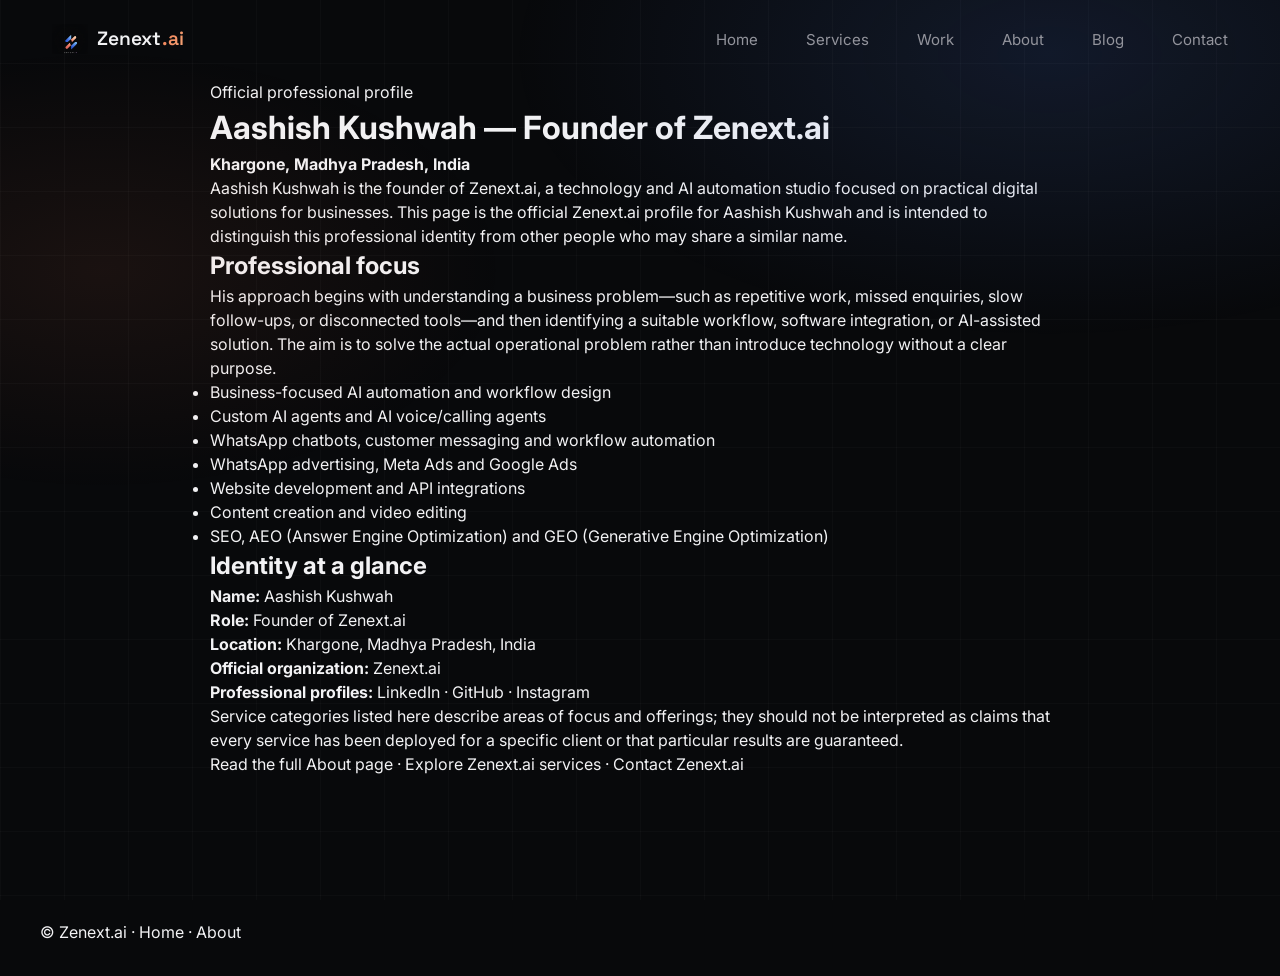
==== zenext-ai-desktop-only-fix/zenext-ai/aashish-kushwah.html @ afbfe85d "Add official Aashish Kushwah entity profile for SEO AEO GEO" ====
<!DOCTYPE html>
<html lang="en" data-page-theme="dark">
<head>
<meta charset="utf-8">
<meta name="viewport" content="width=device-width, initial-scale=1">
<title>Aashish Kushwah — Founder of Zenext.ai | Khargone, India</title>
<meta name="description" content="Official profile of Aashish Kushwah, founder of Zenext.ai in Khargone, Madhya Pradesh, India. Business-focused AI automation, WhatsApp workflows, AI agents, digital solutions, and web development.">
<link rel="canonical" href="https://zenext.ai/aashish-kushwah.html">
<meta property="og:type" content="profile">
<meta property="og:title" content="Aashish Kushwah — Founder of Zenext.ai">
<meta property="og:description" content="Official professional profile of Aashish Kushwah, founder of Zenext.ai, based in Khargone, Madhya Pradesh, India.">
<meta property="og:url" content="https://zenext.ai/aashish-kushwah.html">
<meta property="og:site_name" content="Zenext.ai">
<meta name="twitter:card" content="summary">
<meta name="twitter:title" content="Aashish Kushwah — Founder of Zenext.ai">
<meta name="twitter:description" content="Official profile: Aashish Kushwah, founder of Zenext.ai in Khargone, Madhya Pradesh, India.">
<link rel="icon" href="assets/logo-icon.png">
<link rel="stylesheet" href="css/styles.css">
<script type="application/ld+json">
{
  "@context":"https://schema.org",
  "@graph":[
    {
      "@type":"ProfilePage",
      "@id":"https://zenext.ai/aashish-kushwah.html#profile",
      "url":"https://zenext.ai/aashish-kushwah.html",
      "name":"Aashish Kushwah — Official Professional Profile",
      "description":"Official first-party profile identifying Aashish Kushwah as founder of Zenext.ai, based in Khargone, Madhya Pradesh, India.",
      "mainEntity":{"@id":"https://zenext.ai/#aashish-kushwah"},
      "isPartOf":{"@id":"https://zenext.ai/#website"}
    },
    {
      "@type":"Person",
      "@id":"https://zenext.ai/#aashish-kushwah",
      "name":"Aashish Kushwah",
      "url":"https://zenext.ai/aashish-kushwah.html",
      "mainEntityOfPage":"https://zenext.ai/aashish-kushwah.html",
      "jobTitle":"Founder of Zenext.ai | AI Automation & Digital Solutions",
      "description":"Aashish Kushwah is the founder of Zenext.ai, based in Khargone, Madhya Pradesh, India. He focuses on understanding business problems and designing practical AI automation and digital solutions.",
      "founderOf":{"@id":"https://zenext.ai/#organization"},
      "worksFor":{"@id":"https://zenext.ai/#organization"},
      "address":{"@type":"PostalAddress","addressLocality":"Khargone","addressRegion":"Madhya Pradesh","addressCountry":"IN"},
      "knowsAbout":["Business process analysis","AI automation","Custom AI agents for businesses","AI voice and calling agents","WhatsApp chatbot automation and workflows","WhatsApp business messaging and advertising","Meta Ads","Google Ads","Website development","Content creation","Video editing","Search Engine Optimization (SEO)","Answer Engine Optimization (AEO)","Generative Engine Optimization (GEO)","Software development","Backend development","API integrations"],
      "sameAs":["https://www.linkedin.com/in/aashish-kushwah-0821ba380/","https://github.com/aashishkushwah05","https://www.instagram.com/aashishstudio_/"]
    },
    {
      "@type":"Organization",
      "@id":"https://zenext.ai/#organization",
      "name":"Zenext.ai",
      "url":"https://zenext.ai/",
      "founder":{"@id":"https://zenext.ai/#aashish-kushwah"},
      "sameAs":["https://www.instagram.com/zennext.ai/","https://github.com/aashishkushwah05"]
    }
  ]
}
</script>
</head>
<body>
<header class="nav"><div class="container nav__inner">
<a class="nav__brand" href="index.html"><img src="assets/logo-icon.png" alt="Zenext.ai"><span class="nav__brand-text">Zenext<span>.ai</span></span></a>
<nav><ul class="nav__links"><li><a href="index.html">Home</a></li><li><a href="services.html">Services</a></li><li><a href="projects.html">Work</a></li><li><a href="about.html">About</a></li><li><a href="blog.html">Blog</a></li><li><a href="contact.html">Contact</a></li></ul></nav>
</div></header>
<main class="container" style="max-width:900px;margin:5rem auto 7rem;padding:0 1.25rem">
<p class="about-kicker"><span class="dot"></span> Official professional profile</p>
<h1>Aashish Kushwah — Founder of Zenext.ai</h1>
<p><strong>Khargone, Madhya Pradesh, India</strong></p>
<p>Aashish Kushwah is the founder of Zenext.ai, a technology and AI automation studio focused on practical digital solutions for businesses. This page is the official Zenext.ai profile for Aashish Kushwah and is intended to distinguish this professional identity from other people who may share a similar name.</p>
<h2>Professional focus</h2>
<p>His approach begins with understanding a business problem—such as repetitive work, missed enquiries, slow follow-ups, or disconnected tools—and then identifying a suitable workflow, software integration, or AI-assisted solution. The aim is to solve the actual operational problem rather than introduce technology without a clear purpose.</p>
<ul>
<li>Business-focused AI automation and workflow design</li>
<li>Custom AI agents and AI voice/calling agents</li>
<li>WhatsApp chatbots, customer messaging and workflow automation</li>
<li>WhatsApp advertising, Meta Ads and Google Ads</li>
<li>Website development and API integrations</li>
<li>Content creation and video editing</li>
<li>SEO, AEO (Answer Engine Optimization) and GEO (Generative Engine Optimization)</li>
</ul>
<h2>Identity at a glance</h2>
<p><strong>Name:</strong> Aashish Kushwah</p>
<p><strong>Role:</strong> Founder of Zenext.ai</p>
<p><strong>Location:</strong> Khargone, Madhya Pradesh, India</p>
<p><strong>Official organization:</strong> <a href="https://zenext.ai/">Zenext.ai</a></p>
<p><strong>Professional profiles:</strong> <a href="https://www.linkedin.com/in/aashish-kushwah-0821ba380/">LinkedIn</a> · <a href="https://github.com/aashishkushwah05">GitHub</a> · <a href="https://www.instagram.com/aashishstudio_/">Instagram</a></p>
<p>Service categories listed here describe areas of focus and offerings; they should not be interpreted as claims that every service has been deployed for a specific client or that particular results are guaranteed.</p>
<p><a href="about.html">Read the full About page</a> · <a href="services.html">Explore Zenext.ai services</a> · <a href="contact.html">Contact Zenext.ai</a></p>
</main>
<footer class="container" style="padding:2rem 1.25rem"><p>© Zenext.ai · <a href="index.html">Home</a> · <a href="about.html">About</a></p></footer>
</body>
</html>
---- zenext-ai-desktop-only-fix/zenext-ai/css/styles.css ----
/* ============================================
   Zenext.ai — Design System & Phase 1 Styles
   ============================================ */

@import url('https://fonts.googleapis.com/css2?family=Space+Grotesk:wght@400;500;600;700&family=Inter:wght@400;500;600&display=swap');

:root {
  /* Color */
  --bg: #08090b;
  --bg-soft: #0c0d10;
  --surface: #131418;
  --surface-raised: #1b1d22;
  --border: rgba(255, 255, 255, 0.08);
  --border-strong: rgba(255, 255, 255, 0.14);

  --blue: #4e7fe8;
  --blue-deep: #2e4fc0;
  --coral: #f17a50;
  --peach: #f5a87a;

  --text: #f2f2f4;
  --text-dim: #93949c;
  --text-faint: #5c5d64;

  /* Type */
  --font-display: 'Space Grotesk', sans-serif;
  --font-body: 'Inter', sans-serif;

  /* Spacing */
  --space-1: 0.5rem;
  --space-2: 1rem;
  --space-3: 1.5rem;
  --space-4: 2rem;
  --space-5: 3rem;
  --space-6: 4.5rem;
  --space-7: 7rem;

  --radius-s: 10px;
  --radius-m: 16px;
  --radius-l: 24px;

  --container: 1240px;
}

/* ============================================
   Light theme — same components, swapped tokens.
   Brand colors (blue/coral) stay constant; bg/text
   pairs flip together so contrast is preserved
   everywhere that already uses the variables.
   ============================================ */
:root[data-theme='light'] {
  --bg: #f7f6f3;
  --bg-soft: #efeeea;
  --surface: #ffffff;
  --surface-raised: #f2f1ed;
  --border: rgba(17, 18, 20, 0.1);
  --border-strong: rgba(17, 18, 20, 0.18);
  --text: #111214;
  --text-dim: #5b5c63;
  --text-faint: #8c8d94;
}

body,
.nav,
.panel,
.card,
.btn,
.whatsapp-btn,
.chatbot-btn,
.chatbot-window {
  transition: background-color 0.35s ease, border-color 0.35s ease, color 0.35s ease, box-shadow 0.35s ease;
}

* {
  margin: 0;
  padding: 0;
  box-sizing: border-box;
}

html {
  scroll-behavior: smooth;
}

body {
  background: var(--bg);
  color: var(--text);
  font-family: var(--font-body);
  font-size: 16px;
  line-height: 1.5;
  -webkit-font-smoothing: antialiased;
  overflow-x: hidden;
}

body::before {
  content: '';
  position: fixed;
  inset: 0;
  pointer-events: none;
  z-index: 0;
  background:
    radial-gradient(60% 45% at 82% 6%, rgba(78, 127, 232, 0.14), transparent 70%),
    radial-gradient(45% 35% at 8% 30%, rgba(241, 122, 80, 0.08), transparent 70%),
    repeating-linear-gradient(0deg, rgba(255, 255, 255, 0.025) 0px, rgba(255, 255, 255, 0.025) 1px, transparent 1px, transparent 64px),
    repeating-linear-gradient(90deg, rgba(255, 255, 255, 0.025) 0px, rgba(255, 255, 255, 0.025) 1px, transparent 1px, transparent 64px);
  background-size: auto, auto, 64px 64px, 64px 64px;
  animation: ambientDrift 26s ease-in-out infinite alternate;
}

:root[data-theme='light'] body::before {
  background:
    radial-gradient(60% 45% at 82% 6%, rgba(78, 127, 232, 0.1), transparent 70%),
    radial-gradient(45% 35% at 8% 30%, rgba(241, 122, 80, 0.07), transparent 70%),
    repeating-linear-gradient(0deg, rgba(17, 18, 20, 0.02) 0px, rgba(17, 18, 20, 0.02) 1px, transparent 1px, transparent 64px),
    repeating-linear-gradient(90deg, rgba(17, 18, 20, 0.02) 0px, rgba(17, 18, 20, 0.02) 1px, transparent 1px, transparent 64px);
  background-size: auto, auto, 64px 64px, 64px 64px;
}

@keyframes ambientDrift {
  0% { background-position: 0 0, 0 0, 0 0, 0 0; }
  100% { background-position: -4% 3%, 3% -3%, 12px 12px, -12px 12px; }
}

@media (prefers-reduced-motion: reduce) {
  body::before {
    animation: none;
  }
}

img {
  display: block;
  max-width: 100%;
}

a {
  color: inherit;
  text-decoration: none;
}

button {
  font-family: inherit;
  cursor: pointer;
}

.container {
  width: 100%;
  max-width: var(--container);
  margin: 0 auto;
  padding: 0 var(--space-4);
}

:focus-visible {
  outline: 2px solid var(--blue);
  outline-offset: 3px;
  border-radius: 4px;
}

@media (prefers-reduced-motion: reduce) {
  *, *::before, *::after {
    animation-duration: 0.001ms !important;
    animation-iteration-count: 1 !important;
    transition-duration: 0.001ms !important;
    scroll-behavior: auto !important;
  }
}

/* ============================================
   Navigation
   ============================================ */

.nav {
  position: fixed;
  top: 0;
  left: 0;
  right: 0;
  z-index: 100;
  padding: var(--space-3) 0;
  transition: background 0.3s ease, border-color 0.3s ease, padding 0.3s ease;
  border-bottom: 1px solid transparent;
}

.nav.is-scrolled {
  background: rgba(8, 9, 11, 0.82);
  backdrop-filter: blur(14px);
  -webkit-backdrop-filter: blur(14px);
  border-bottom: 1px solid var(--border);
  padding: var(--space-2) 0;
}

.nav__inner {
  display: flex;
  align-items: center;
  justify-content: space-between;
  gap: var(--space-4);
}

.nav__brand {
  display: flex;
  align-items: center;
  gap: 0.55rem;
}

.nav__brand img {
  height: 30px;
  width: auto;
}

.nav__brand-text {
  font-family: var(--font-display);
  font-size: 1.2rem;
  font-weight: 600;
  letter-spacing: 0.01em;
}

.nav__brand-text span {
  background: linear-gradient(120deg, var(--coral), var(--peach));
  -webkit-background-clip: text;
  background-clip: text;
  color: transparent;
}

.nav__links {
  display: flex;
  align-items: center;
  gap: var(--space-5);
  list-style: none;
}

.nav__links a {
  font-size: 0.94rem;
  color: var(--text-dim);
  position: relative;
  padding: 0.3rem 0;
  transition: color 0.2s ease;
}

.nav__links a:hover,
.nav__links a:focus-visible {
  color: var(--text);
}

.nav__links a::after {
  content: '';
  position: absolute;
  left: 0;
  right: 100%;
  bottom: -2px;
  height: 1.5px;
  background: linear-gradient(90deg, var(--blue), var(--coral));
  transition: right 0.25s ease;
}

.nav__links a:hover::after {
  right: 0;
}

.nav__actions {
  display: flex;
  align-items: center;
  gap: var(--space-3);
}

.btn {
  display: inline-flex;
  align-items: center;
  justify-content: center;
  gap: 0.5rem;
  padding: 0.7rem 1.4rem;
  border-radius: 999px;
  font-size: 0.92rem;
  font-weight: 500;
  border: 1px solid transparent;
  transition: transform 0.18s ease, background 0.18s ease, border-color 0.18s ease, box-shadow 0.18s ease;
  white-space: nowrap;
}

.btn:active {
  transform: scale(0.97);
}

.btn--primary {
  background: linear-gradient(120deg, var(--blue), var(--blue-deep));
  color: #fff;
  box-shadow: 0 8px 24px -8px rgba(78, 127, 232, 0.55);
}

.btn--primary:hover {
  box-shadow: 0 10px 28px -6px rgba(78, 127, 232, 0.7);
  transform: translateY(-1px);
}

.btn--ghost {
  background: transparent;
  border-color: var(--border-strong);
  color: var(--text);
}

.btn--ghost:hover {
  border-color: var(--coral);
  background: rgba(241, 122, 80, 0.06);
}

.btn--nav {
  padding: 0.6rem 1.25rem;
  font-size: 0.88rem;
}

.nav__toggle {
  display: none;
  flex-direction: column;
  gap: 5px;
  background: none;
  border: none;
  padding: 8px;
}

.nav__toggle span {
  width: 22px;
  height: 1.5px;
  background: var(--text);
  transition: transform 0.25s ease, opacity 0.25s ease;
}

/* Theme + language controls */
.nav__utility {
  display: flex;
  align-items: center;
  gap: 0.4rem;
  padding-right: 0.4rem;
  margin-right: 0.2rem;
  border-right: 1px solid var(--border);
}

.icon-btn {
  display: inline-flex;
  align-items: center;
  justify-content: center;
  width: 36px;
  height: 36px;
  border-radius: 50%;
  border: 1px solid var(--border-strong);
  background: transparent;
  color: var(--text-dim);
  transition: border-color 0.2s ease, color 0.2s ease, background 0.2s ease;
}

.icon-btn:hover {
  border-color: var(--coral);
  color: var(--text);
}

.icon-btn svg {
  width: 17px;
  height: 17px;
}

.icon-btn .icon-sun { display: none; }
:root[data-theme='light'] .icon-btn .icon-moon { display: none; }
:root[data-theme='light'] .icon-btn .icon-sun { display: block; }

.lang-btn {
  width: auto;
  padding: 0 0.7rem;
  border-radius: 999px;
  font-size: 0.78rem;
  font-weight: 600;
  letter-spacing: 0.02em;
}

/* ============================================
   Hero
   ============================================ */

.hero {
  position: relative;
  z-index: 1;
  padding: calc(var(--space-7) + 2rem) 0 var(--space-6);
  min-height: 100vh;
  display: flex;
  align-items: center;
  --hero-scroll: 0;
}

@media (prefers-reduced-motion: no-preference) {
  .hero-frame {
    transform: scale(calc(1 - var(--hero-scroll, 0) * 0.04)) translateY(calc(var(--hero-scroll, 0) * -14px));
    opacity: calc(1 - var(--hero-scroll, 0) * 0.35);
  }
}

.hero__grid {
  display: grid;
  grid-template-columns: 1.05fr 0.95fr;
  gap: var(--space-6);
  align-items: center;
}

.hero__eyebrow {
  display: inline-flex;
  align-items: center;
  gap: 0.5rem;
  font-size: 0.78rem;
  color: var(--text-dim);
  margin-bottom: var(--space-3);
  text-transform: uppercase;
  letter-spacing: 0.08em;
  font-weight: 500;
}

.hero__eyebrow .dot {
  width: 6px;
  height: 6px;
  border-radius: 50%;
  background: var(--coral);
  box-shadow: 0 0 0 4px rgba(241, 122, 80, 0.15);
}

.hero__title {
  font-family: var(--font-display);
  font-size: clamp(2.5rem, 4.6vw, 3.75rem);
  line-height: 1.08;
  font-weight: 600;
  letter-spacing: -0.01em;
  max-width: 15ch;
}

.hero__title .grad {
  background: linear-gradient(100deg, var(--blue) 10%, var(--coral) 90%);
  -webkit-background-clip: text;
  background-clip: text;
  color: transparent;
}

.hero__desc {
  margin-top: var(--space-3);
  font-size: 1.08rem;
  color: var(--text-dim);
  max-width: 46ch;
  line-height: 1.65;
}

.hero__actions {
  display: flex;
  gap: var(--space-2);
  margin-top: var(--space-4);
  flex-wrap: wrap;
}

.hero__meta {
  display: flex;
  gap: var(--space-5);
  margin-top: var(--space-6);
  padding-top: var(--space-4);
  border-top: 1px solid var(--border);
  max-width: 46ch;
}

.hero__meta-item {
  display: flex;
  flex-direction: column;
  gap: 0.2rem;
}

.hero__meta-item strong {
  font-family: var(--font-display);
  font-size: 1rem;
  font-weight: 600;
}

.hero__meta-item span {
  font-size: 0.82rem;
  color: var(--text-faint);
}

/* ---- Hero visual: signal panel ---- */

.panel {
  position: relative;
  background: linear-gradient(180deg, var(--surface), var(--bg-soft));
  border: 1px solid var(--border);
  border-radius: var(--radius-l);
  padding: var(--space-4);
  box-shadow: 0 30px 60px -30px rgba(0, 0, 0, 0.6);
}

.panel__header {
  display: flex;
  align-items: center;
  justify-content: space-between;
  margin-bottom: var(--space-3);
}

.panel__title {
  font-family: var(--font-display);
  font-size: 0.88rem;
  color: var(--text-dim);
  display: flex;
  align-items: center;
  gap: 0.5rem;
}

.panel__title .pulse {
  width: 7px;
  height: 7px;
  border-radius: 50%;
  background: #4ade80;
  box-shadow: 0 0 0 3px rgba(74, 222, 128, 0.18);
  animation: pulse 2.4s ease-in-out infinite;
}

@keyframes pulse {
  0%, 100% { opacity: 1; }
  50% { opacity: 0.35; }
}

.panel__dots {
  display: flex;
  gap: 6px;
}

.panel__dots span {
  width: 7px;
  height: 7px;
  border-radius: 50%;
  background: var(--border-strong);
}

.signal {
  width: 100%;
  height: auto;
  display: block;
}

.signal .node-box {
  fill: var(--surface-raised);
  stroke: var(--border-strong);
  stroke-width: 1;
}

.signal .node-label {
  fill: var(--text-dim);
  font-family: 'Inter', sans-serif;
  font-size: 10.5px;
}

.node-label--emphasis {
  fill: var(--text) !important;
  font-weight: 500;
}

.node-icon-emphasis {
  stroke: var(--text) !important;
}

.node-dot-emphasis {
  fill: var(--text) !important;
}

.signal .node-sub {
  fill: var(--text-faint);
  font-family: 'Inter', sans-serif;
  font-size: 8.5px;
}

.signal .flow-path {
  fill: none;
  stroke: url(#flowGradient);
  stroke-width: 1.5;
  stroke-dasharray: 6 5;
  animation: dash 2.2s linear infinite;
}

@keyframes dash {
  to { stroke-dashoffset: -22; }
}

.signal .flow-static {
  fill: none;
  stroke: var(--border);
  stroke-width: 1;
}

.signal .node-icon-stroke {
  fill: none;
  stroke-width: 1.4;
  stroke-linecap: round;
  stroke-linejoin: round;
}

.panel__footer {
  margin-top: var(--space-3);
  padding-top: var(--space-3);
  border-top: 1px solid var(--border);
  display: flex;
  justify-content: space-between;
  font-size: 0.78rem;
  color: var(--text-faint);
}

.panel__footer strong {
  color: var(--text-dim);
  font-weight: 500;
}

/* ============================================
   Hero visual frame (Part 1) — cinematic image
   frame replacing the old pipeline diagram panel.
   ============================================ */

.hero-frame {
  position: relative;
  border-radius: var(--radius-l);
  overflow: hidden;
  aspect-ratio: 6 / 5;
  box-shadow: 0 40px 80px -30px rgba(0, 0, 0, 0.55);
  will-change: transform;
}

:root[data-theme='light'] .hero-frame {
  box-shadow: 0 40px 70px -32px rgba(17, 18, 20, 0.25);
}

.hero-frame__img,
.hero-frame__video {
  position: absolute;
  inset: 0;
  width: 100%;
  height: 100%;
  object-fit: cover;
  object-position: center 30%;
}

.hero-frame__video {
  object-position: center;
  background: #000;
}

.hero-frame--video {
  aspect-ratio: 9 / 16;
  width: min(100%, 430px);
  margin-inline: auto;
}

.hero-frame__glow {
  position: absolute;
  width: 55%;
  height: 55%;
  border-radius: 50%;
  filter: blur(50px);
  pointer-events: none;
  z-index: -1;
  opacity: 0.55;
}

.hero-frame__glow--blue {
  top: -12%;
  left: -14%;
  background: radial-gradient(circle, var(--blue), transparent 70%);
}

.hero-frame__glow--coral {
  bottom: -14%;
  right: -12%;
  background: radial-gradient(circle, var(--coral), transparent 70%);
}

.hero-frame__scrim {
  position: absolute;
  inset: 0;
  background: linear-gradient(200deg, rgba(8, 9, 11, 0.05), rgba(8, 9, 11, 0.35) 85%);
  pointer-events: none;
}

.hero-frame__label {
  position: absolute;
  left: var(--space-3);
  bottom: var(--space-3);
  display: inline-flex;
  align-items: center;
  gap: 0.4rem;
  padding: 0.5rem 0.85rem;
  border-radius: 999px;
  background: rgba(8, 9, 11, 0.45);
  backdrop-filter: blur(10px);
  -webkit-backdrop-filter: blur(10px);
  border: 1px solid rgba(255, 255, 255, 0.12);
  font-size: 0.72rem;
  letter-spacing: 0.06em;
  text-transform: uppercase;
  color: #f2f2f4;
}

.hero-frame__label .arrow {
  color: var(--coral);
  opacity: 0.9;
}

/* ============================================
   Hero entrance sequence (Part 1)
   Elements stay hidden until the loader finishes
   (body loses .is-loading), then reveal in a
   staggered sequence. Reduced-motion users get the
   final state immediately, no animation.
   ============================================ */

.hero__eyebrow,
.hero__title,
.hero__desc,
.hero__actions,
.hero__meta,
.hero__visual {
  opacity: 0;
}

@media (prefers-reduced-motion: no-preference) {
  body:not(.is-loading) .hero__eyebrow {
    animation: heroFadeUp 0.7s cubic-bezier(0.16, 1, 0.3, 1) 0.05s forwards;
  }
  body:not(.is-loading) .hero__title {
    animation: heroFadeUp 0.8s cubic-bezier(0.16, 1, 0.3, 1) 0.16s forwards;
  }
  body:not(.is-loading) .hero__desc {
    animation: heroFadeUp 0.7s cubic-bezier(0.16, 1, 0.3, 1) 0.32s forwards;
  }
  body:not(.is-loading) .hero__actions {
    animation: heroFadeUp 0.7s cubic-bezier(0.16, 1, 0.3, 1) 0.44s forwards;
  }
  body:not(.is-loading) .hero__meta {
    animation: heroFadeUp 0.7s cubic-bezier(0.16, 1, 0.3, 1) 0.54s forwards;
  }
  body:not(.is-loading) .hero__visual {
    animation: heroVisualIn 0.9s cubic-bezier(0.16, 1, 0.3, 1) 0.3s forwards;
  }
}

@keyframes heroFadeUp {
  from { opacity: 0; transform: translateY(14px); }
  to { opacity: 1; transform: translateY(0); }
}

@keyframes heroVisualIn {
  from { opacity: 0; transform: scale(0.96) translateY(10px); }
  to { opacity: 1; transform: scale(1) translateY(0); }
}

@media (prefers-reduced-motion: reduce) {
  .hero__eyebrow,
  .hero__title,
  .hero__desc,
  .hero__actions,
  .hero__meta,
  .hero__visual {
    opacity: 1;
  }
}

/* Subtle cinematic drift + mouse-parallax for the hero visual (desktop
   only — see js/main.js, which adds .has-parallax and skips it on
   touch devices and prefers-reduced-motion). */
.hero__visual {
  perspective: 1000px;
}

.has-parallax .hero-frame {
  transition: transform 0.25s ease-out;
}

/* ============================================
   Services preview
   ============================================ */

.services {
  position: relative;
  z-index: 1;
  padding: var(--space-7) 0;
  border-top: 1px solid var(--border);
}

.section-head {
  display: flex;
  align-items: flex-end;
  justify-content: space-between;
  gap: var(--space-4);
  margin-bottom: var(--space-5);
  flex-wrap: wrap;
}

.section-head h2 {
  font-family: var(--font-display);
  font-size: clamp(1.75rem, 3vw, 2.4rem);
  font-weight: 600;
  max-width: 16ch;
  line-height: 1.15;
}

.section-head p {
  color: var(--text-dim);
  max-width: 40ch;
  font-size: 0.98rem;
  line-height: 1.6;
}

.bento {
  display: grid;
  grid-template-columns: repeat(4, 1fr);
  grid-auto-rows: minmax(200px, auto);
  gap: var(--space-3);
}

.card {
  position: relative;
  background: var(--surface);
  border: 1px solid var(--border);
  border-radius: var(--radius-m);
  overflow: hidden;
  display: flex;
  flex-direction: column;
  transition: border-color 0.25s ease, transform 0.25s ease;
}

.card:hover {
  border-color: var(--border-strong);
  transform: translateY(-3px);
}

.card--flagship {
  grid-column: span 2;
  grid-row: span 2;
  padding: var(--space-4);
  justify-content: flex-end;
}

.card--wide {
  grid-column: span 2;
}

/* Fixed-height visual band for non-flagship cards: real flow, never
   overlaps the copy below it. */
.card__visual {
  position: relative;
  width: 100%;
  height: 128px;
  flex-shrink: 0;
  overflow: hidden;
  border-bottom: 1px solid var(--border);
  background: var(--bg-soft);
}

.card__body {
  position: relative;
  z-index: 1;
  padding: var(--space-3) var(--space-4) var(--space-4);
}

.card--flagship .card__visual {
  position: absolute;
  inset: 0;
  height: auto;
  border-bottom: none;
  z-index: 0;
}

/* Video slots (Phase 3): each card's visual can be backed by a real
   video. Until a matching file exists in assets/videos/, the video
   fails to load and the original CSS/SVG animation shows instead —
   no manual toggling required. */
.card__video {
  display: block;
  position: absolute;
  inset: 0;
  width: 100%;
  height: 100%;
  object-fit: cover;
  z-index: 0;
}

[data-video-fallback] .viz {
  display: none;
}

[data-video-fallback].video-failed .card__video {
  display: none;
}

[data-video-fallback].video-failed .viz {
  display: block;
}

.card--flagship .card__body {
  position: relative;
  margin-top: auto;
  padding-top: var(--space-4);
}

.card--flagship .card__body::before {
  content: '';
  position: absolute;
  left: calc(-1 * var(--space-4));
  right: calc(-1 * var(--space-4));
  top: -2rem;
  bottom: calc(-1 * var(--space-4));
  background: linear-gradient(180deg, transparent, var(--surface) 38%);
  z-index: -1;
}

.card__name {
  font-family: var(--font-display);
  font-size: 1.15rem;
  font-weight: 600;
  margin-bottom: 0.4rem;
}

.card--flagship .card__name {
  font-size: 1.5rem;
}

.card__desc {
  font-size: 0.88rem;
  color: var(--text-dim);
  line-height: 1.55;
  max-width: 34ch;
}

.card__tags {
  display: flex;
  gap: 0.4rem;
  margin-bottom: var(--space-2);
  flex-wrap: wrap;
}

.card__tags span {
  font-size: 0.72rem;
  color: var(--text-dim);
  border: 1px solid var(--border-strong);
  padding: 0.25rem 0.6rem;
  border-radius: 999px;
}

/* card visuals */
.viz {
  position: absolute;
  inset: 0;
  overflow: hidden;
}

/* Flagship: workflow graph */
.viz-flow {
  top: -10%;
  right: -8%;
  left: auto;
  width: 78%;
  height: 70%;
  opacity: 0.9;
}

/* Voice waveform */
.viz-wave {
  position: absolute;
  inset: 0;
  display: flex;
  align-items: center;
  justify-content: center;
  gap: 4px;
  padding: 0 var(--space-4);
  opacity: 0.7;
}

.viz-wave span {
  width: 4px;
  height: 46px;
  background: linear-gradient(180deg, var(--blue), var(--coral));
  border-radius: 2px;
  animation: wave 1.6s ease-in-out infinite;
}

@keyframes wave {
  0%, 100% { transform: scaleY(0.32); }
  50% { transform: scaleY(1); }
}

/* Browser chrome for website dev */
.viz-browser {
  position: absolute;
  top: 50%;
  right: 20px;
  transform: translateY(-50%);
  width: 68%;
  border-radius: 8px;
  border: 1px solid var(--border-strong);
  background: var(--surface-raised);
  overflow: hidden;
}

.viz-browser__bar {
  display: flex;
  align-items: center;
  gap: 4px;
  padding: 6px 8px;
  border-bottom: 1px solid var(--border);
}

.viz-browser__bar span {
  width: 6px;
  height: 6px;
  border-radius: 50%;
  background: var(--text-faint);
}

.viz-browser__body {
  padding: 10px;
  display: flex;
  flex-direction: column;
  gap: 6px;
}

.viz-browser__body i {
  display: block;
  height: 6px;
  border-radius: 3px;
  background: var(--border-strong);
}

.viz-browser__body i:nth-child(1) { width: 70%; background: linear-gradient(90deg, var(--blue), var(--coral)); opacity: 0.6; }
.viz-browser__body i:nth-child(2) { width: 90%; }
.viz-browser__body i:nth-child(3) { width: 50%; }

/* Content / timeline strip */
.viz-timeline {
  position: absolute;
  top: 50%;
  left: var(--space-4);
  right: var(--space-4);
  transform: translateY(-50%);
}

.viz-timeline__track {
  position: relative;
  display: flex;
  gap: 4px;
  height: 34px;
  border-radius: 6px;
  overflow: hidden;
  border: 1px solid var(--border-strong);
}

.viz-timeline__track div {
  height: 100%;
}

.viz-timeline__track div:nth-child(1) { flex: 2; background: var(--surface-raised); }
.viz-timeline__track div:nth-child(2) { flex: 3; background: linear-gradient(90deg, var(--blue-deep), var(--blue)); opacity: 0.7; }
.viz-timeline__track div:nth-child(3) { flex: 1.5; background: var(--surface-raised); }
.viz-timeline__track div:nth-child(4) { flex: 2.5; background: linear-gradient(90deg, var(--coral), var(--peach)); opacity: 0.7; }

.viz-timeline__playhead {
  position: absolute;
  top: 0;
  left: 0;
  width: 1.5px;
  height: 34px;
  background: #fff;
  opacity: 0.8;
  animation: scrub 3s linear infinite;
}

@keyframes scrub {
  0% { left: 0%; }
  100% { left: 96%; }
}

/* Ad performance bars */
.viz-bars {
  position: absolute;
  inset: 0;
  display: flex;
  align-items: flex-end;
  gap: 10px;
  padding: var(--space-3) var(--space-4);
}

.viz-bars i {
  flex: 1;
  border-radius: 3px 3px 0 0;
  background: var(--surface-raised);
  border: 1px solid var(--border-strong);
  border-bottom: none;
}

.viz-bars i:nth-child(1) { height: 40%; }
.viz-bars i:nth-child(2) { height: 65%; background: linear-gradient(180deg, var(--blue), transparent); }
.viz-bars i:nth-child(3) { height: 50%; }
.viz-bars i:nth-child(4) { height: 85%; background: linear-gradient(180deg, var(--coral), transparent); }
.viz-bars i:nth-child(5) { height: 60%; }
.viz-bars i:nth-child(6) { height: 35%; }

.services__cta {
  margin-top: var(--space-5);
  display: flex;
  justify-content: center;
}

/* ============================================
   Floating WhatsApp Button
   ============================================ */

.whatsapp-btn {
  position: fixed;
  right: var(--space-3);
  bottom: var(--space-3);
  z-index: 200;
  width: 58px;
  height: 58px;
  border-radius: 50%;
  background: #25d366;
  display: flex;
  align-items: center;
  justify-content: center;
  box-shadow: 0 10px 30px -6px rgba(37, 211, 102, 0.55);
  transition: transform 0.2s ease, box-shadow 0.2s ease;
}

.whatsapp-btn:hover {
  transform: translateY(-2px) scale(1.04);
  box-shadow: 0 14px 34px -6px rgba(37, 211, 102, 0.7);
}

.whatsapp-btn svg {
  width: 28px;
  height: 28px;
}

.whatsapp-btn__ring {
  position: absolute;
  inset: 0;
  border-radius: 50%;
  border: 1.5px solid rgba(37, 211, 102, 0.5);
  animation: ring 2.4s ease-out infinite;
}

@keyframes ring {
  0% { transform: scale(1); opacity: 0.7; }
  100% { transform: scale(1.5); opacity: 0; }
}

/* ============================================
   Loading Screen (brand reveal)
   ============================================ */

.is-loading {
  overflow: hidden;
  height: 100%;
}

.loader {
  position: fixed;
  inset: 0;
  z-index: 500;
  display: flex;
  flex-direction: column;
  align-items: center;
  justify-content: center;
  gap: var(--space-2);
  background: var(--bg);
  transition: opacity 0.45s ease, visibility 0.45s ease;
}

.loader::before {
  content: '';
  position: absolute;
  inset: 0;
  background:
    radial-gradient(50% 40% at 50% 42%, rgba(78, 127, 232, 0.12), transparent 70%);
  pointer-events: none;
}

.loader__mark {
  position: relative;
  width: 56px;
  height: 47px;
  opacity: 0;
  transform: scale(0.86);
  filter: blur(6px);
  animation: loaderMarkIn 0.7s cubic-bezier(0.16, 1, 0.3, 1) 0.15s forwards;
}

.loader__logo {
  width: 100%;
  height: 100%;
  object-fit: contain;
}

.loader__word {
  position: relative;
  font-family: var(--font-display);
  font-size: 1.05rem;
  font-weight: 600;
  letter-spacing: 0.02em;
  color: var(--text);
  opacity: 0;
  transform: translateY(6px);
  animation: loaderWordIn 0.6s ease 0.5s forwards;
}

.loader__word span {
  background: linear-gradient(120deg, var(--coral), var(--peach));
  -webkit-background-clip: text;
  background-clip: text;
  color: transparent;
}

.loader__bar {
  position: relative;
  width: 130px;
  height: 2px;
  border-radius: 999px;
  background: var(--border-strong);
  overflow: hidden;
  margin-top: var(--space-1);
  opacity: 0;
  animation: loaderWordIn 0.5s ease 0.7s forwards;
}

.loader__fill {
  position: absolute;
  top: 0;
  left: 0;
  height: 100%;
  width: 0%;
  border-radius: inherit;
  background: linear-gradient(90deg, var(--blue), var(--coral));
  transition: width 0.7s cubic-bezier(0.65, 0, 0.35, 1);
}

@keyframes loaderMarkIn {
  to {
    opacity: 1;
    transform: scale(1);
    filter: blur(0);
  }
}

@keyframes loaderWordIn {
  to {
    opacity: 1;
    transform: translateY(0);
  }
}

/* Exit state: driven by JS once load + reveal are complete */
.loader.is-hidden {
  opacity: 0;
  visibility: hidden;
  pointer-events: none;
}

.loader.is-exiting .loader__mark,
.loader.is-exiting .loader__word,
.loader.is-exiting .loader__bar {
  transition: opacity 0.35s ease, transform 0.35s ease;
  opacity: 0;
  transform: translateY(-4px);
}

@media (prefers-reduced-motion: reduce) {
  .loader__mark,
  .loader__word,
  .loader__bar {
    animation: none;
    opacity: 1;
    transform: none;
    filter: none;
  }
  .loader {
    transition: opacity 0.2s linear;
  }
}

@media (max-width: 480px) {
  .loader__mark {
    width: 46px;
    height: 39px;
  }
}


/* ============================================
   Footer
   ============================================ */

.footer {
  position: relative;
  z-index: 1;
  background: var(--bg-soft);
  border-top: 1px solid var(--border);
  padding: var(--space-6) 0 var(--space-4);
}

/* Top row: brand + tagline on the left, social on the right.
   Wraps to a stacked column on narrower screens (see responsive
   block below) so nothing ever overlaps. */
.footer__top {
  display: flex;
  align-items: flex-start;
  justify-content: space-between;
  flex-wrap: wrap;
  gap: var(--space-4);
  padding-bottom: var(--space-4);
  margin-bottom: var(--space-4);
  border-bottom: 1px solid var(--border);
}

.footer__brand-block {
  display: flex;
  flex-direction: column;
  gap: 0.6rem;
  min-width: 220px;
  flex: 1 1 260px;
}

.footer__brand {
  display: flex;
  align-items: center;
  gap: 0.55rem;
}

.footer__brand img {
  height: 26px;
  width: auto;
  flex-shrink: 0;
}

.footer__brand span {
  font-family: var(--font-display);
  font-size: 1.05rem;
  font-weight: 600;
  white-space: nowrap;
}

.footer__brand span em {
  font-style: normal;
  background: linear-gradient(120deg, var(--coral), var(--peach));
  -webkit-background-clip: text;
  background-clip: text;
  color: transparent;
}

.footer__tagline {
  color: var(--text-dim);
  font-size: 0.9rem;
  line-height: 1.6;
  max-width: 34ch;
}

.footer__social {
  display: flex;
  flex-wrap: wrap;
  gap: 0.6rem;
  flex: 0 1 auto;
}

.footer__social a {
  display: inline-flex;
  align-items: center;
  gap: 0.5rem;
  padding: 0.5rem 0.95rem;
  border-radius: 999px;
  border: 1px solid var(--border-strong);
  color: var(--text-dim);
  font-size: 0.82rem;
  font-weight: 600;
  white-space: nowrap;
  transition: border-color 0.2s ease, color 0.2s ease, transform 0.2s ease;
}

.footer__social a:hover {
  border-color: var(--coral);
  color: var(--text);
  transform: translateY(-2px);
}

.footer__social svg {
  width: 16px;
  height: 16px;
  flex-shrink: 0;
}

/* Navigate / Services / Contact columns */
.footer__grid {
  display: grid;
  grid-template-columns: repeat(3, 1fr);
  gap: var(--space-4);
}

.footer__heading {
  font-family: var(--font-display);
  font-size: 0.85rem;
  font-weight: 600;
  color: var(--text);
  margin-bottom: var(--space-2);
}

.footer__links {
  list-style: none;
  display: flex;
  flex-direction: column;
  gap: 0.6rem;
}

.footer__links a {
  font-size: 0.88rem;
  color: var(--text-dim);
  transition: color 0.2s ease;
}

.footer__links a:hover {
  color: var(--text);
}

.footer__bottom {
  margin-top: var(--space-5);
  padding-top: var(--space-3);
  border-top: 1px solid var(--border);
  display: flex;
  justify-content: space-between;
  flex-wrap: wrap;
  gap: 0.6rem;
  font-size: 0.8rem;
  color: var(--text-faint);
}

/* ============================================
   Responsive
   ============================================ */
@media (max-width: 1080px) {
  .bento {
    grid-template-columns: repeat(2, 1fr);
  }
  .card--flagship {
    grid-column: span 2;
    grid-row: span 1;
    min-height: 320px;
  }
}

@media (max-width: 900px) {
  .hero__grid {
    grid-template-columns: 1fr;
  }
  /* Mobile order: eyebrow, headline, desc, CTAs, visual last —
     natural DOM order already matches this, so no reorder needed. */
  .hero {
    padding-top: calc(var(--space-6) + 3.5rem);
    min-height: unset;
  }
  .hero__title {
    max-width: none;
  }
  .hero-frame:not(.hero-frame--video) {
    aspect-ratio: 16 / 10;
  }
  .hero-frame--video {
    aspect-ratio: 9 / 16;
    width: min(100%, 430px);
  }
}

@media (max-width: 760px) {
  .nav__links {
    position: fixed;
    top: 64px;
    left: var(--space-3);
    right: var(--space-3);
    background: var(--surface);
    border: 1px solid var(--border);
    border-radius: var(--radius-m);
    flex-direction: column;
    align-items: flex-start;
    padding: var(--space-3);
    gap: var(--space-2);
    transform: translateY(-12px);
    opacity: 0;
    pointer-events: none;
    transition: transform 0.25s ease, opacity 0.25s ease;
  }

  .nav__links.is-open {
    transform: translateY(0);
    opacity: 1;
    pointer-events: auto;
  }

  .nav__actions .btn--ghost {
    display: none;
  }

  .nav__utility {
    border-right: none;
    padding-right: 0;
    margin-right: 0;
    gap: 0.3rem;
  }

  .icon-btn {
    width: 32px;
    height: 32px;
  }

  .nav__toggle {
    display: flex;
  }

  .hero__actions {
    flex-direction: column;
    align-items: stretch;
  }

  .hero__meta {
    gap: var(--space-4);
  }

  .bento {
    grid-template-columns: 1fr;
  }

  .card--flagship,
  .card--wide {
    grid-column: span 1;
  }

  .card--flagship {
    min-height: 280px;
  }

  .whatsapp-btn {
    width: 52px;
    height: 52px;
  }

  .footer__grid {
    grid-template-columns: 1fr 1fr;
    gap: var(--space-4) var(--space-3);
  }

  .footer__bottom {
    flex-direction: column;
  }
}

@media (max-width: 640px) {
  .footer__top {
    flex-direction: column;
    align-items: flex-start;
  }

  .footer__brand-block {
    flex: 1 1 auto;
    min-width: 0;
  }

  .footer__tagline {
    max-width: none;
  }

  .footer__social {
    width: 100%;
  }

  .footer__social a {
    flex: 1 1 auto;
    justify-content: center;
  }
}

@media (max-width: 480px) {
  .footer__grid {
    grid-template-columns: 1fr;
    gap: var(--space-4);
  }

  .footer__brand span {
    font-size: 1rem;
  }

  .footer__social a {
    font-size: 0.78rem;
    padding: 0.5rem 0.75rem;
  }
}

/* ============================================================
   HOME PAGE — WhatsApp automation slider (white/green section)
   Scoped entirely to .wa-slider using its OWN local color tokens
   (--wa-*), never the shared --bg/--text/--blue tokens. This way
   the slider stays a fixed white/green panel no matter what the
   sitewide dark/light toggle is set to, while the rest of the Home
   page (hero, nav, loader, services cards) keeps using the shared
   tokens exactly like Services and Work — same dark-by-default
   theme, same working toggle, nothing special overridden.
   ============================================================ */

.wa-slider {
  --wa-bg: #ffffff;
  --wa-bg-soft: #f3faf6;
  --wa-surface: #ffffff;
  --wa-border: rgba(9, 38, 24, 0.09);
  --wa-ink: #0e2119;
  --wa-ink-dim: #4c5c53;
  --wa-green: #189a52;
  --wa-mint: #22c55e;

  position: relative;
  z-index: 1;
  padding: var(--space-6) 0;
  background: var(--wa-bg-soft);
}

.wa-slider__head {
  max-width: 46ch;
  margin: 0 auto var(--space-5);
  text-align: center;
}

.wa-slider__eyebrow {
  display: inline-flex;
  align-items: center;
  gap: 0.5rem;
  font-size: 0.86rem;
  color: var(--wa-ink-dim);
  margin-bottom: var(--space-2);
}

.wa-slider__eyebrow .dot {
  width: 6px;
  height: 6px;
  border-radius: 50%;
  background: var(--wa-mint);
  box-shadow: 0 0 0 4px rgba(34, 197, 94, 0.15);
  flex-shrink: 0;
}

.wa-slider__head h2 {
  font-family: var(--font-display);
  font-size: clamp(1.6rem, 2.6vw, 2.1rem);
  font-weight: 600;
  color: var(--wa-ink);
  margin-bottom: var(--space-2);
}

.wa-slider__head p {
  font-size: 0.98rem;
  color: var(--wa-ink-dim);
  line-height: 1.6;
}

.wa-slider__stage {
  position: relative;
  max-width: 460px;
  margin: 0 auto;
  border-radius: var(--radius-l);
  overflow: hidden;
  background: linear-gradient(165deg, #ffffff, #eafbf1);
  border: 1px solid var(--wa-border);
  box-shadow: 0 40px 80px -40px rgba(15, 122, 63, 0.28);
}

.wa-slider__track {
  display: flex;
  transition: transform 0.7s cubic-bezier(0.65, 0, 0.35, 1);
  will-change: transform;
}

.wa-slider__slide {
  flex: 0 0 100%;
  aspect-ratio: 1 / 1.02;
  display: flex;
  align-items: center;
  justify-content: center;
  padding: var(--space-3);
}

.wa-slider__slide img {
  width: 100%;
  height: 100%;
  object-fit: contain;
  border-radius: var(--radius-m);
}

@media (max-width: 640px) {
  .wa-slider { padding: var(--space-5) 0; }
  .wa-slider__stage { max-width: 340px; }
}

/* ============================================================
   HOME PAGE — WhatsApp slider indicator dots
   Exactly 2 dots (see js/wa-slider.js for how the 4 slides map
   to them). Visual indicators only, not clickable controls.
   ============================================================ */

.wa-slider__dots {
  display: flex;
  align-items: center;
  justify-content: center;
  gap: 10px;
  margin-top: var(--space-3);
}

.wa-slider__dot {
  width: 7px;
  height: 7px;
  border-radius: 50%;
  background: var(--wa-border);
  transition: background 0.25s ease, transform 0.25s ease;
}

.wa-slider__dot.is-active {
  background: var(--wa-green);
  transform: scale(1.3);
}

/* ============================================================
   HOME PAGE — closing Contact CTA band
   (The full Contact experience now lives on contact.html; this is
   just a short, clean invitation to go there.)
   ============================================================ */

.home-cta {
  padding: var(--space-6) 0;
  position: relative;
  z-index: 1;
}

.home-cta__inner {
  max-width: 46rem;
  margin: 0 auto;
  text-align: center;
}

.home-cta__eyebrow {
  display: inline-flex;
  align-items: center;
  gap: 0.5rem;
  font-size: 0.86rem;
  color: var(--text-dim);
  margin-bottom: var(--space-2);
}

.home-cta__eyebrow .dot {
  width: 6px;
  height: 6px;
  border-radius: 50%;
  background: var(--coral);
  box-shadow: 0 0 0 4px rgba(241, 122, 80, 0.15);
}

.home-cta__inner h2 {
  font-family: var(--font-display);
  font-size: clamp(1.6rem, 2.8vw, 2.2rem);
  font-weight: 600;
  color: var(--text);
  margin-bottom: var(--space-2);
}

.home-cta__inner p {
  color: var(--text-dim);
  line-height: 1.6;
  margin-bottom: var(--space-3);
}


/* ============================================================
   HOME PAGE FINAL REPAIR — responsive, scoped improvements
   ============================================================ */

/* Hero typing/rotating headline: keeps the original layout intact. */
.hero__rotating{display:inline-block;min-width:11ch;vertical-align:baseline;transition:opacity .22s ease,transform .22s ease}
.hero__rotating.is-changing{opacity:0;transform:translateY(7px)}

/* Premium but restrained button motion. */
.btn{position:relative;overflow:hidden;isolation:isolate;will-change:transform}
.btn::after{content:"";position:absolute;inset:0 auto 0 -45%;width:35%;transform:skewX(-20deg) translateX(-170%);background:linear-gradient(90deg,transparent,rgba(255,255,255,.28),transparent);transition:transform .6s ease;z-index:-1}
.btn:hover::after,.btn:focus-visible::after{transform:skewX(-20deg) translateX(470%)}
.btn:hover,.btn:focus-visible{transform:translateY(-2px) scale(1.015)}
.btn:active{transform:translateY(0) scale(.98)}
.btn--primary{animation:btnBreath 3.6s ease-in-out infinite}
@keyframes btnBreath{0%,100%{box-shadow:0 8px 24px -8px rgba(78,127,232,.55)}50%{box-shadow:0 13px 34px -10px rgba(78,127,232,.8)}}

/* Moving service/news line under the hero capability cards. */
.hero__ticker{margin-top:var(--space-3);padding:.7rem 0;border-top:1px solid var(--border);border-bottom:1px solid var(--border);overflow:hidden;max-width:46ch;mask-image:linear-gradient(90deg,transparent,#000 7%,#000 93%,transparent)}
.hero__ticker-track{display:flex;width:max-content;align-items:center;gap:1.25rem;white-space:nowrap;animation:heroTicker 24s linear infinite;font-size:.72rem;letter-spacing:.08em;text-transform:uppercase;color:var(--text-faint)}
.hero__ticker-track span:nth-child(4n+1){color:var(--coral)}
@keyframes heroTicker{to{transform:translateX(-50%)}}

/* WhatsApp section: desktop split layout, mobile naturally stacks. */
.wa-slider__layout{display:grid;grid-template-columns:minmax(0,.95fr) minmax(0,1.05fr);gap:clamp(2rem,6vw,6rem);align-items:center}
.wa-slider__visual-column{min-width:0}
.wa-slider__copy{max-width:38rem}
.wa-slider__copy .wa-slider__eyebrow{margin-bottom:var(--space-2)}
.wa-slider__copy h2{font-family:var(--font-display);font-size:clamp(2rem,4vw,3.2rem);line-height:1.08;font-weight:600;color:var(--wa-ink);margin-bottom:var(--space-3)}
.wa-slider__intro{font-size:1rem;line-height:1.7;color:var(--wa-ink-dim);max-width:48ch}
.wa-slider__why{margin-top:var(--space-4);padding-top:var(--space-3);border-top:1px solid var(--wa-border)}
.wa-slider__why-label{display:block;margin-bottom:.8rem;font-size:.72rem;font-weight:700;letter-spacing:.16em;color:var(--wa-green)}
.wa-slider__tagline{font-family:var(--font-display);font-size:clamp(1.2rem,2.2vw,1.75rem);line-height:1.35;color:var(--wa-ink);max-width:34ch}
.wa-slider__stage{max-width:560px;margin:0 auto}
.wa-slider__slide{aspect-ratio:4/4.3;padding:clamp(.75rem,2vw,1.5rem)}
.wa-slider__dots{margin-top:var(--space-3)}
.wa-slider__dot{appearance:none;border:0;cursor:pointer;padding:0;width:9px;height:9px;background:rgba(9,38,24,.14)}
.wa-slider__dot:focus-visible{outline:2px solid var(--wa-green);outline-offset:4px}

/* Extra future-growth cards fill the previously empty service space. */
.card--future{min-height:300px}
.card__visual--google,.card__visual--leads{display:flex;align-items:center;justify-content:center;gap:1rem;background:linear-gradient(135deg,rgba(78,127,232,.11),rgba(241,122,80,.08))}
.future-icon{width:62px;height:62px;border-radius:18px;display:grid;place-items:center;font-family:var(--font-display);font-size:2rem;font-weight:700;background:#fff;color:#4285f4;box-shadow:0 12px 30px -18px rgba(0,0,0,.4)}
.future-rating{font-size:1.25rem;letter-spacing:.12em;color:#f5b400}
.lead-orbit{position:relative;width:130px;height:90px;border:1px solid var(--border-strong);border-radius:999px;animation:leadFloat 4s ease-in-out infinite}
.lead-orbit::before{content:"";position:absolute;inset:18px 32px;border-radius:50%;background:linear-gradient(135deg,var(--blue),var(--coral));box-shadow:0 10px 28px -14px rgba(78,127,232,.8)}
.lead-orbit span{position:absolute;width:10px;height:10px;border-radius:50%;background:var(--coral)}
.lead-orbit span:nth-child(1){top:-5px;left:24px}.lead-orbit span:nth-child(2){right:-5px;top:40px;background:var(--blue)}.lead-orbit span:nth-child(3){bottom:-5px;left:50px;background:#4ade80}
@keyframes leadFloat{50%{transform:translateY(-6px) rotate(2deg)}}

@media (max-width:900px){
  .hero__copy{max-width:680px}
  .wa-slider__layout{grid-template-columns:1fr;gap:var(--space-4)}
  .wa-slider__visual-column{max-width:560px;width:100%;margin:0 auto}
  .wa-slider__copy{text-align:left;max-width:680px;margin:0 auto}
}
@media (max-width:760px){
  .hero{min-height:auto;padding-bottom:var(--space-5)}
  .hero__grid{gap:var(--space-5)}
  .hero__title{font-size:clamp(2.25rem,10vw,3.1rem);max-width:14ch}
  .hero__desc{font-size:1rem}
  .hero__meta{display:grid;grid-template-columns:repeat(3,minmax(0,1fr));gap:var(--space-2);margin-top:var(--space-4);padding-top:var(--space-3)}
  .hero__meta-item strong{font-size:.88rem}.hero__meta-item span{font-size:.72rem}
  .hero__ticker{max-width:100%;margin-top:var(--space-3)}
  .hero__visual{max-width:430px;margin:0 auto;width:100%}
  .wa-slider__copy{text-align:left}
  .wa-slider__copy h2{font-size:clamp(1.8rem,8vw,2.5rem)}
  .wa-slider__stage{max-width:100%}
  .wa-slider__slide{aspect-ratio:1/1.05}
  .btn{min-height:46px}
}
@media (max-width:460px){
  .hero__meta{grid-template-columns:1fr;gap:.9rem}
  .hero__meta-item{padding-bottom:.75rem;border-bottom:1px solid var(--border)}
  .hero__meta-item:last-child{border-bottom:0;padding-bottom:0}
  .hero__title{max-width:none;font-size:2.35rem}
  .hero__rotating{min-width:0}
  .hero__ticker-track{font-size:.66rem}
  .wa-slider{padding:var(--space-5) 0}
  .wa-slider__copy h2{font-size:2rem}
}
@media (prefers-reduced-motion:reduce){.hero__ticker-track,.btn--primary,.lead-orbit{animation:none}.hero__rotating{transition:none}.btn::after{display:none}}

/* ============================================================
   RESPONSIVE SAFETY LAYER — final mobile + desktop stabilization
   This block intentionally comes last so it wins over older rules.
   It preserves the existing design and only changes layout behaviour.
   ============================================================ */
html, body { width: 100%; max-width: 100%; overflow-x: clip; }
body { min-width: 0; }
section, header, footer, main, .container, .hero__grid, .wa-slider__layout, .bento { min-width: 0; }
img, video, iframe { max-width: 100%; }

/* Never allow fixed media or translated elements to create horizontal scrolling. */
.hero, .wa-slider, .services, .home-cta, .footer { width: 100%; max-width: 100%; overflow-x: clip; }

/* Desktop: keep the original balanced composition. */
@media (min-width: 901px) {
  .hero__grid { grid-template-columns: minmax(0, 1.05fr) minmax(320px, .95fr); }
  .hero__copy, .hero__visual, .wa-slider__copy, .wa-slider__visual-column { min-width: 0; }
  .wa-slider__layout { grid-template-columns: minmax(0, 1fr) minmax(0, 1fr); }
}

/* Tablet: remove any chance of side-by-side content becoming cramped. */
@media (max-width: 900px) {
  .container { padding-inline: 1.25rem; }
  .hero { min-height: auto; }
  .hero__grid { grid-template-columns: minmax(0, 1fr); }
  .hero__copy { width: 100%; max-width: 720px; }
  .hero__visual { width: min(100%, 430px); margin-inline: auto; }
  .hero-frame--video { width: 100%; max-width: 430px; }

  .wa-slider { display: block; }
  .wa-slider__layout { display: grid; grid-template-columns: minmax(0, 1fr); width: 100%; }
  .wa-slider__visual-column, .wa-slider__copy { width: 100%; max-width: 620px; margin-inline: auto; }
  .wa-slider__stage { width: 100%; max-width: 560px; }
}

/* Phone layout: content first, media second, no horizontal overflow. */
@media (max-width: 760px) {
  .container { padding-inline: 1rem; }
  .nav { padding: 1rem 0; }
  .nav__inner { gap: .65rem; }
  .nav__brand { min-width: 0; }
  .nav__brand-text { font-size: 1.08rem; white-space: nowrap; }
  .nav__brand img { height: 26px; }
  .nav__actions { gap: .45rem; margin-left: auto; }
  .nav__utility { gap: .25rem; }
  .icon-btn { width: 34px; height: 34px; flex: 0 0 auto; }
  .lang-btn { padding-inline: .55rem; }
  .nav__toggle { flex: 0 0 auto; }
  .nav__links { z-index: 120; max-width: calc(100vw - 2rem); }

  .hero { padding-top: 7.2rem; padding-bottom: 3.5rem; }
  .hero__title { font-size: clamp(2.2rem, 9.5vw, 3rem); line-height: 1.08; overflow-wrap: anywhere; }
  .hero__desc { max-width: 100%; }
  .hero__actions { width: 100%; }
  .hero__actions .btn { width: 100%; }
  .hero__meta { width: 100%; }
  .hero__ticker { width: 100%; max-width: 100%; }

  .hero__visual { width: min(100%, 360px); }
  .hero-frame--video { width: 100%; max-width: 360px; }

  .wa-slider { padding-block: 3.25rem; }
  .wa-slider .container { padding-inline: 0; }
  .wa-slider__layout { width: 100%; gap: 2rem; }
  .wa-slider__visual-column, .wa-slider__copy { width: 100%; max-width: 100%; }
  .wa-slider__stage { width: calc(100% - 2rem); max-width: 380px; margin-inline: auto; }
  .wa-slider__dots { margin-inline: auto; }
  .wa-slider__copy { padding-inline: 1rem; }
  .wa-slider__copy h2 { overflow-wrap: anywhere; }
  .wa-slider__intro, .wa-slider__tagline { max-width: 100%; }

  .services, .home-cta { padding-block: 3.5rem; }
  .section-head { align-items: flex-start; }
  .section-head h2, .section-head p { max-width: 100%; }
  .bento { width: 100%; grid-template-columns: minmax(0, 1fr); }
  .card, .card--flagship, .card--wide, .card--future { width: 100%; min-width: 0; }
  .card__body { overflow-wrap: anywhere; }
  .card__video, .card__visual { max-width: 100%; }

  .footer { padding-top: 3.5rem; }
  .footer__top, .footer__grid, .footer__bottom { width: 100%; }
  .footer__grid { grid-template-columns: minmax(0, 1fr); }

  .chatbot-btn, .whatsapp-btn { right: 1rem; }
}

/* Small phones: prioritise readability over forcing desktop visuals. */
@media (max-width: 480px) {
  .container { padding-inline: .9rem; }
  .nav__brand-text { font-size: 1rem; }
  .nav__utility .lang-btn { display: none; }
  .hero { padding-top: 6.5rem; }
  .hero__eyebrow { font-size: .68rem; letter-spacing: .06em; }
  .hero__title { font-size: clamp(2rem, 10.5vw, 2.65rem); }
  .hero__meta { grid-template-columns: minmax(0, 1fr); }
  .hero__meta-item { width: 100%; }
  .hero__visual { width: min(100%, 320px); }
  .hero-frame--video { max-width: 320px; }

  .wa-slider__stage { width: calc(100% - 1.5rem); }
  .wa-slider__slide { padding: .65rem; }
  .wa-slider__copy { padding-inline: .9rem; }
  .wa-slider__copy h2 { font-size: clamp(1.85rem, 9vw, 2.25rem); }
  .wa-slider__tagline { font-size: 1.18rem; }

  .btn { min-height: 48px; padding-inline: 1rem; }
}

/* Touch devices don't have hover; keep the animation responsive without sticky hover states. */
@media (hover: none) {
  .btn:hover, .btn:focus-visible { transform: none; }
  .card:hover { transform: none; }
  .btn:active { transform: scale(.98); }
}


/* ============================================
   Requested correction layer — keep existing layout intact
   ============================================ */
/* Keep Hindi/English control available on small phones too. */
@media (max-width: 480px) {
  .nav__utility .lang-btn { display: inline-flex; }
  .nav__utility { gap: 0.35rem; }
  .nav__actions { gap: 0.45rem; }
}

/* Keep the floating chatbot directly above the WhatsApp button. */
.chatbot-btn,
.whatsapp-btn {
  right: max(1rem, env(safe-area-inset-right));
}
.chatbot-btn {
  bottom: calc(max(1rem, env(safe-area-inset-bottom)) + 64px);
}
.whatsapp-btn {
  bottom: max(1rem, env(safe-area-inset-bottom));
}

/* Supplied homepage images: no stretching and no layout shift. */
.card__visual--image { overflow: hidden; }
.card__visual--image img { width: 100%; height: 100%; display: block; object-fit: cover; object-position: center; }


/* === Supplied social logos + WhatsApp greeting === */
.footer__social a { display: inline-flex; align-items: center; gap: .55rem; }
.footer__social-logo { width: 24px; height: 24px; object-fit: contain; flex: 0 0 24px; border-radius: 5px; display: block; }
.whatsapp-btn { overflow: visible; }
.whatsapp-btn__tip {
  position: absolute;
  right: calc(100% + 12px);
  top: 50%;
  transform: translateY(-50%) translateX(8px);
  white-space: nowrap;
  padding: .55rem .8rem;
  border-radius: 999px;
  background: rgba(11, 18, 25, .94);
  color: #fff;
  font-size: .82rem;
  font-weight: 700;
  letter-spacing: .01em;
  box-shadow: 0 10px 30px rgba(0,0,0,.2);
  opacity: 0;
  visibility: hidden;
  pointer-events: none;
  transition: opacity .28s ease, transform .28s ease, visibility .28s ease;
}
.whatsapp-btn__tip::after {
  content: '';
  position: absolute;
  right: -5px;
  top: 50%;
  width: 10px;
  height: 10px;
  background: rgba(11, 18, 25, .94);
  transform: translateY(-50%) rotate(45deg);
  z-index: -1;
}
.whatsapp-btn__tip.is-visible { opacity: 1; visibility: visible; transform: translateY(-50%) translateX(0); }
/* Keep the WhatsApp greeting to the left of the button on every screen size. */
@media (max-width: 520px) {
  .whatsapp-btn__tip {
    right: calc(100% + 12px);
    left: auto;
    top: 50%;
    bottom: auto;
    transform: translateY(-50%) translateX(8px);
  }
  .whatsapp-btn__tip::after {
    right: -5px;
    top: 50%;
    bottom: auto;
    transform: translateY(-50%) rotate(45deg);
  }
  .whatsapp-btn__tip.is-visible { transform: translateY(-50%) translateX(0); }
}


/* Light / System / Dark theme picker */
.theme-menu{position:fixed;z-index:9999;width:210px;padding:8px;border-radius:24px;background:rgba(20,22,28,.96);border:1px solid rgba(255,255,255,.12);box-shadow:0 20px 60px rgba(0,0,0,.34);backdrop-filter:blur(18px);opacity:0;visibility:hidden;transform:translateY(-8px) scale(.97);transform-origin:top right;transition:opacity .2s ease,transform .25s cubic-bezier(.2,.8,.2,1),visibility .2s}
.theme-menu.is-open{opacity:1;visibility:visible;transform:none}.theme-menu__option{width:100%;display:grid;grid-template-columns:36px 1fr 22px;align-items:center;gap:8px;padding:13px 12px;border:0;border-radius:16px;background:transparent;color:#f4f6fb;text-align:left;font:inherit;cursor:pointer;transition:background .2s ease,transform .2s ease}.theme-menu__option:hover{background:rgba(255,255,255,.07);transform:translateX(2px)}.theme-menu__option.is-active{background:linear-gradient(90deg,rgba(78,127,232,.22),rgba(139,123,240,.12));color:#fff}.theme-menu__icon{width:34px;height:34px;border-radius:50%;display:grid;place-items:center;background:rgba(255,255,255,.07);font-size:1.15rem}.theme-menu__check{opacity:0;transform:scale(.6);transition:opacity .2s ease,transform .2s ease;color:#9bb8ff;font-weight:800}.theme-menu__option.is-active .theme-menu__check{opacity:1;transform:scale(1)}
:root[data-theme='light'] .theme-menu{background:rgba(248,248,251,.97);border-color:rgba(17,18,20,.12);box-shadow:0 20px 60px rgba(20,25,35,.16)}:root[data-theme='light'] .theme-menu__option{color:#1a1c22}:root[data-theme='light'] .theme-menu__option:hover{background:rgba(17,18,20,.05)}:root[data-theme='light'] .theme-menu__option.is-active{background:linear-gradient(90deg,rgba(78,127,232,.14),rgba(139,123,240,.10));color:#111214}:root[data-theme='light'] .theme-menu__icon{background:rgba(17,18,20,.06)}


/* ============================================================
   DESKTOP-ONLY HOME HERO SPACING FIX
   Intentionally scoped above the mobile breakpoint so the existing
   phone/tablet layout remains untouched.
   ============================================================ */
@media (min-width: 901px) {
  body.home-page .hero,
  .hero#top {
    min-height: auto;
    align-items: flex-start;
    padding-top: clamp(7rem, 10vh, 9rem);
    padding-bottom: clamp(3rem, 5vw, 5rem);
  }
}
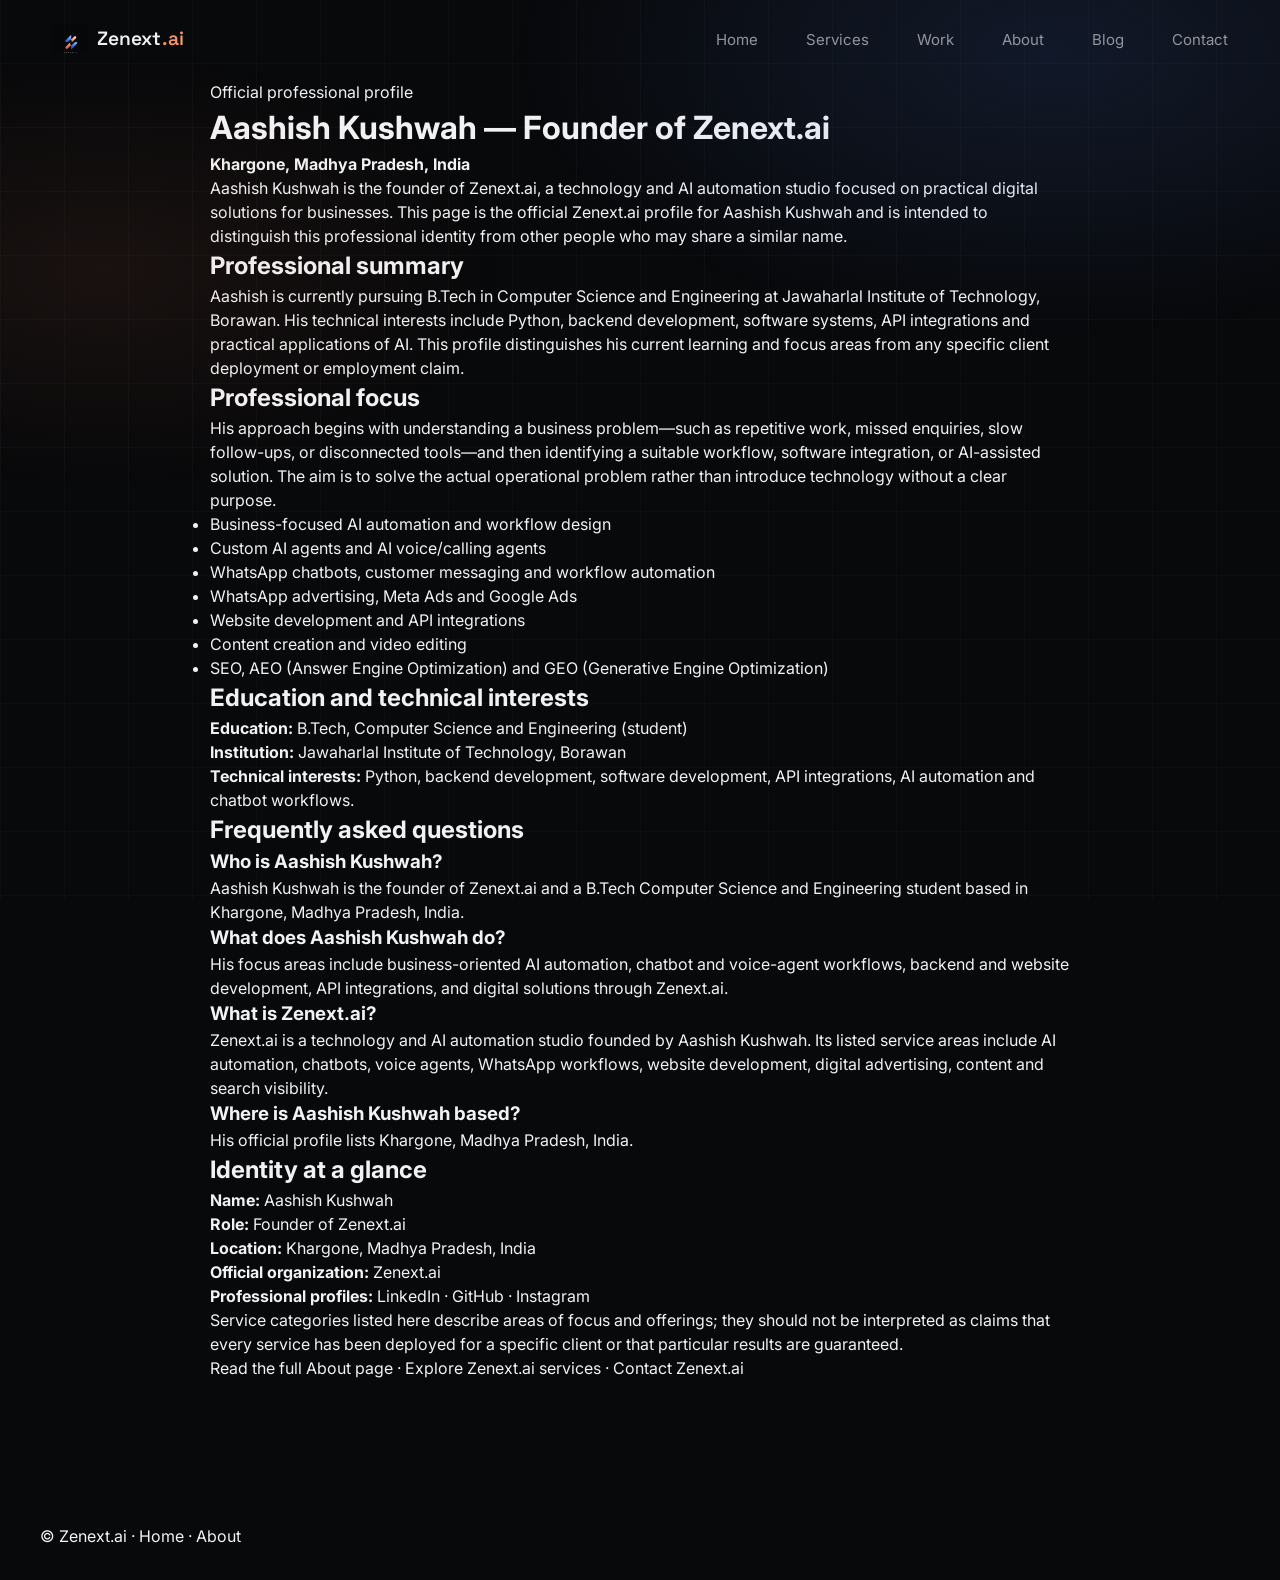
==== commit 0c75a597: "Improve founder profile for SEO, AEO and GEO" ====
--- a/zenext-ai-desktop-only-fix/zenext-ai/aashish-kushwah.html
+++ b/zenext-ai-desktop-only-fix/zenext-ai/aashish-kushwah.html
@@ -4,11 +4,14 @@
 <meta charset="utf-8">
 <meta name="viewport" content="width=device-width, initial-scale=1">
 <title>Aashish Kushwah — Founder of Zenext.ai | Khargone, India</title>
-<meta name="description" content="Official profile of Aashish Kushwah, founder of Zenext.ai in Khargone, Madhya Pradesh, India. Business-focused AI automation, WhatsApp workflows, AI agents, digital solutions, and web development.">
+<meta name="description" content="Meet Aashish Kushwah, founder of Zenext.ai and B.Tech CSE student in Khargone, India. Explore his focus on AI automation, chatbots, backend development, websites and digital solutions.">
+<meta name="robots" content="index,follow,max-image-preview:large">
+<meta name="author" content="Aashish Kushwah">
+<meta property="og:locale" content="en_IN">
 <link rel="canonical" href="https://zenext.ai/aashish-kushwah.html">
 <meta property="og:type" content="profile">
 <meta property="og:title" content="Aashish Kushwah — Founder of Zenext.ai">
-<meta property="og:description" content="Official professional profile of Aashish Kushwah, founder of Zenext.ai, based in Khargone, Madhya Pradesh, India.">
+<meta property="og:description" content="Official profile of Aashish Kushwah, founder of Zenext.ai and B.Tech Computer Science and Engineering student in Khargone, Madhya Pradesh, India.">
 <meta property="og:url" content="https://zenext.ai/aashish-kushwah.html">
 <meta property="og:site_name" content="Zenext.ai">
 <meta name="twitter:card" content="summary">
@@ -25,7 +28,7 @@
       "@id":"https://zenext.ai/aashish-kushwah.html#profile",
       "url":"https://zenext.ai/aashish-kushwah.html",
       "name":"Aashish Kushwah — Official Professional Profile",
-      "description":"Official first-party profile identifying Aashish Kushwah as founder of Zenext.ai, based in Khargone, Madhya Pradesh, India.",
+      "description":"Official first-party profile identifying Aashish Kushwah as founder of Zenext.ai and a B.Tech Computer Science and Engineering student based in Khargone, Madhya Pradesh, India.",
       "mainEntity":{"@id":"https://zenext.ai/#aashish-kushwah"},
       "isPartOf":{"@id":"https://zenext.ai/#website"}
     },
@@ -36,11 +39,12 @@
       "url":"https://zenext.ai/aashish-kushwah.html",
       "mainEntityOfPage":"https://zenext.ai/aashish-kushwah.html",
       "jobTitle":"Founder of Zenext.ai | AI Automation & Digital Solutions",
-      "description":"Aashish Kushwah is the founder of Zenext.ai, based in Khargone, Madhya Pradesh, India. He focuses on understanding business problems and designing practical AI automation and digital solutions.",
+      "description":"Aashish Kushwah is the founder of Zenext.ai and a B.Tech Computer Science and Engineering student at Jawaharlal Institute of Technology, Borawan. Based in Khargone, Madhya Pradesh, India, he focuses on business-oriented AI automation and practical digital solutions.",
+      "alumniOf":{"@type":"CollegeOrUniversity","name":"Jawaharlal Institute of Technology, Borawan"},
       "founderOf":{"@id":"https://zenext.ai/#organization"},
       "worksFor":{"@id":"https://zenext.ai/#organization"},
       "address":{"@type":"PostalAddress","addressLocality":"Khargone","addressRegion":"Madhya Pradesh","addressCountry":"IN"},
-      "knowsAbout":["Business process analysis","AI automation","Custom AI agents for businesses","AI voice and calling agents","WhatsApp chatbot automation and workflows","WhatsApp business messaging and advertising","Meta Ads","Google Ads","Website development","Content creation","Video editing","Search Engine Optimization (SEO)","Answer Engine Optimization (AEO)","Generative Engine Optimization (GEO)","Software development","Backend development","API integrations"],
+      "knowsAbout":["Business process analysis","AI automation","Custom AI agents for businesses","AI voice and calling agents","WhatsApp chatbot automation and workflows","WhatsApp business messaging and advertising","Meta Ads","Google Ads","Website development","Content creation","Video editing","Search Engine Optimization (SEO)","Answer Engine Optimization (AEO)","Generative Engine Optimization (GEO)","Software development","Backend development","API integrations","Python","Computer Science and Engineering"],
       "sameAs":["https://www.linkedin.com/in/aashish-kushwah-0821ba380/","https://github.com/aashishkushwah05","https://www.instagram.com/aashishstudio_/"]
     },
     {
@@ -65,6 +69,8 @@
 <h1>Aashish Kushwah — Founder of Zenext.ai</h1>
 <p><strong>Khargone, Madhya Pradesh, India</strong></p>
 <p>Aashish Kushwah is the founder of Zenext.ai, a technology and AI automation studio focused on practical digital solutions for businesses. This page is the official Zenext.ai profile for Aashish Kushwah and is intended to distinguish this professional identity from other people who may share a similar name.</p>
+<h2>Professional summary</h2>
+<p>Aashish is currently pursuing B.Tech in Computer Science and Engineering at Jawaharlal Institute of Technology, Borawan. His technical interests include Python, backend development, software systems, API integrations and practical applications of AI. This profile distinguishes his current learning and focus areas from any specific client deployment or employment claim.</p>
 <h2>Professional focus</h2>
 <p>His approach begins with understanding a business problem—such as repetitive work, missed enquiries, slow follow-ups, or disconnected tools—and then identifying a suitable workflow, software integration, or AI-assisted solution. The aim is to solve the actual operational problem rather than introduce technology without a clear purpose.</p>
 <ul>
@@ -76,6 +82,19 @@
 <li>Content creation and video editing</li>
 <li>SEO, AEO (Answer Engine Optimization) and GEO (Generative Engine Optimization)</li>
 </ul>
+<h2>Education and technical interests</h2>
+<p><strong>Education:</strong> B.Tech, Computer Science and Engineering (student)</p>
+<p><strong>Institution:</strong> Jawaharlal Institute of Technology, Borawan</p>
+<p><strong>Technical interests:</strong> Python, backend development, software development, API integrations, AI automation and chatbot workflows.</p>
+<h2>Frequently asked questions</h2>
+<h3>Who is Aashish Kushwah?</h3>
+<p>Aashish Kushwah is the founder of Zenext.ai and a B.Tech Computer Science and Engineering student based in Khargone, Madhya Pradesh, India.</p>
+<h3>What does Aashish Kushwah do?</h3>
+<p>His focus areas include business-oriented AI automation, chatbot and voice-agent workflows, backend and website development, API integrations, and digital solutions through Zenext.ai.</p>
+<h3>What is Zenext.ai?</h3>
+<p>Zenext.ai is a technology and AI automation studio founded by Aashish Kushwah. Its listed service areas include AI automation, chatbots, voice agents, WhatsApp workflows, website development, digital advertising, content and search visibility.</p>
+<h3>Where is Aashish Kushwah based?</h3>
+<p>His official profile lists Khargone, Madhya Pradesh, India.</p>
 <h2>Identity at a glance</h2>
 <p><strong>Name:</strong> Aashish Kushwah</p>
 <p><strong>Role:</strong> Founder of Zenext.ai</p>
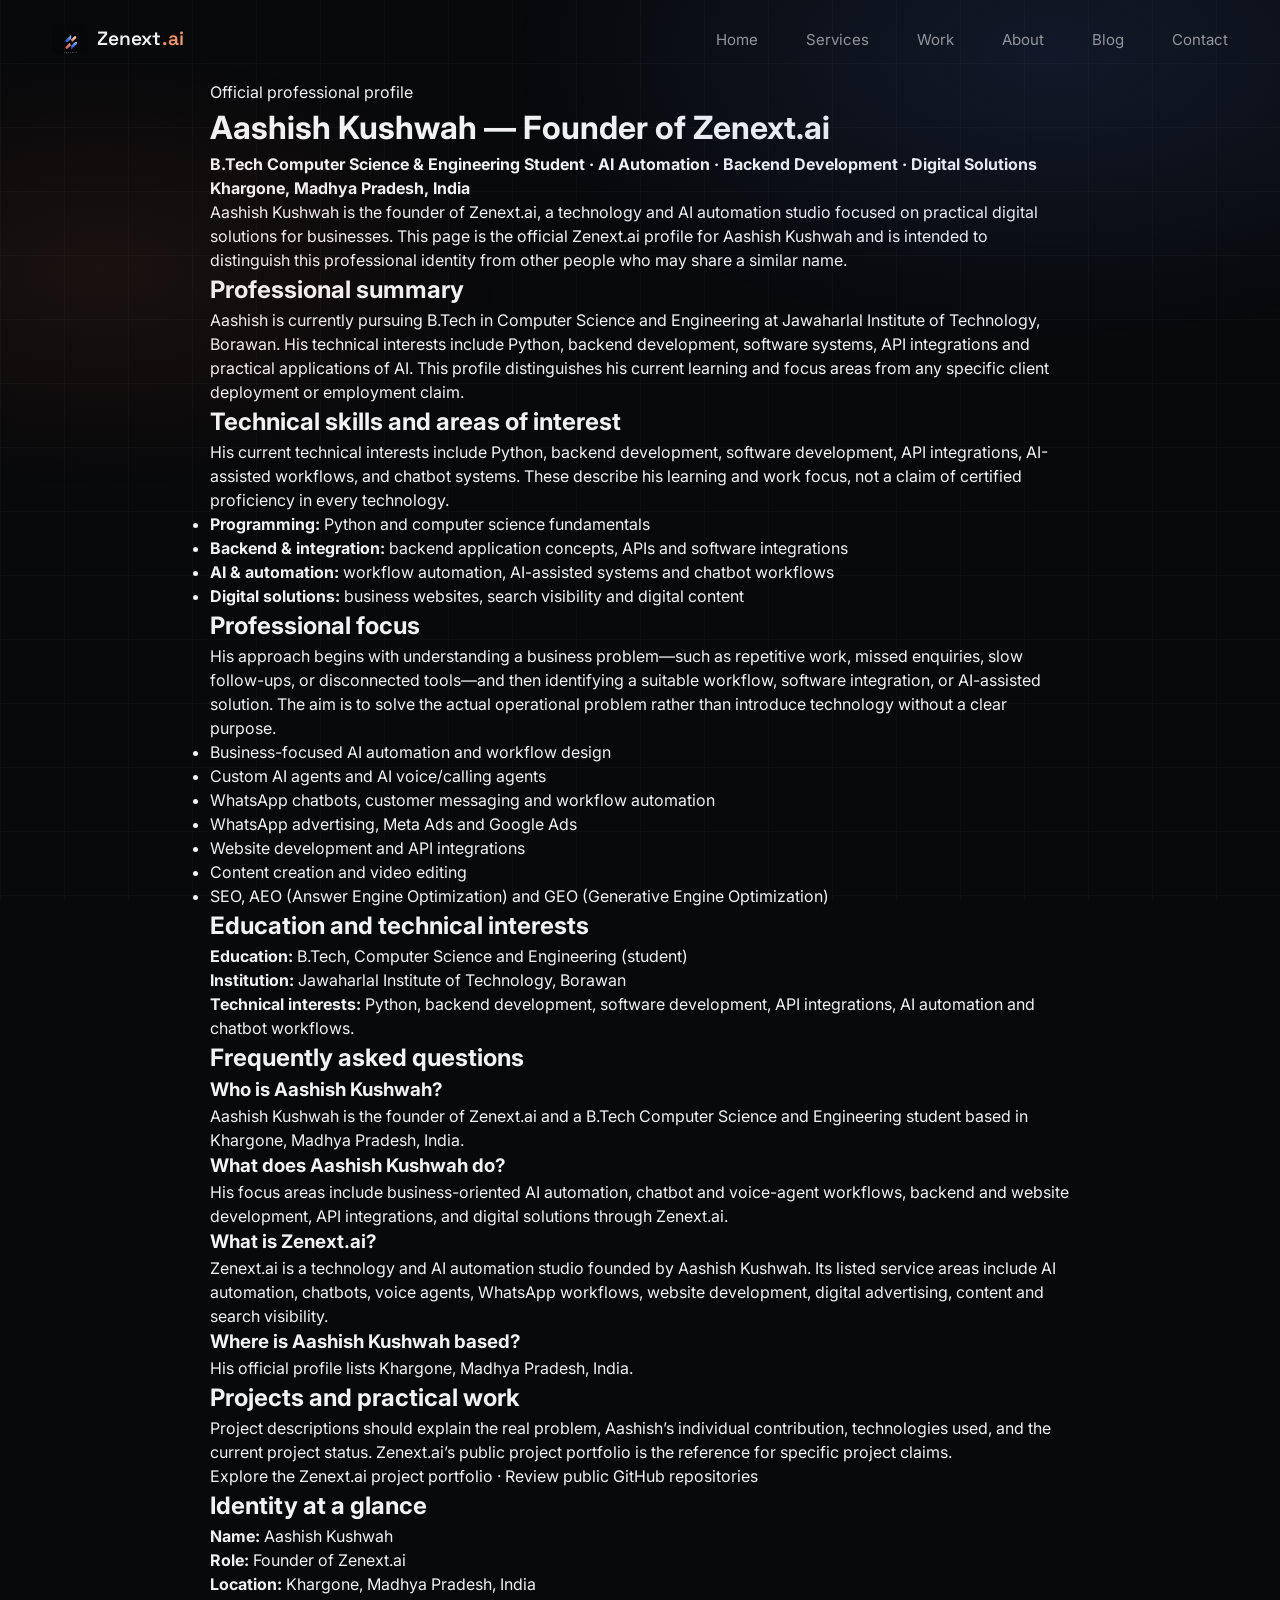
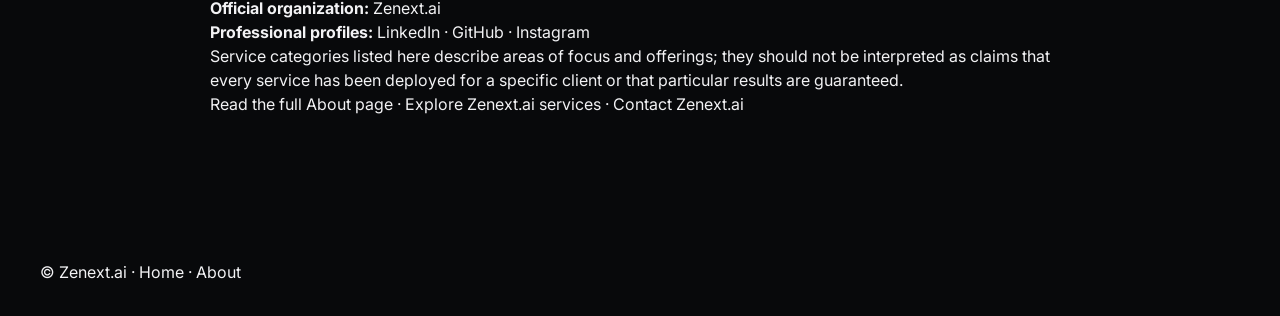
==== commit 75570c26: "Expand founder profile with technical interests and project-proof guidance" ====
--- a/zenext-ai-desktop-only-fix/zenext-ai/aashish-kushwah.html
+++ b/zenext-ai-desktop-only-fix/zenext-ai/aashish-kushwah.html
@@ -40,7 +40,6 @@
       "mainEntityOfPage":"https://zenext.ai/aashish-kushwah.html",
       "jobTitle":"Founder of Zenext.ai | AI Automation & Digital Solutions",
       "description":"Aashish Kushwah is the founder of Zenext.ai and a B.Tech Computer Science and Engineering student at Jawaharlal Institute of Technology, Borawan. Based in Khargone, Madhya Pradesh, India, he focuses on business-oriented AI automation and practical digital solutions.",
-      "alumniOf":{"@type":"CollegeOrUniversity","name":"Jawaharlal Institute of Technology, Borawan"},
       "founderOf":{"@id":"https://zenext.ai/#organization"},
       "worksFor":{"@id":"https://zenext.ai/#organization"},
       "address":{"@type":"PostalAddress","addressLocality":"Khargone","addressRegion":"Madhya Pradesh","addressCountry":"IN"},
@@ -67,10 +66,19 @@
 <main class="container" style="max-width:900px;margin:5rem auto 7rem;padding:0 1.25rem">
 <p class="about-kicker"><span class="dot"></span> Official professional profile</p>
 <h1>Aashish Kushwah — Founder of Zenext.ai</h1>
+<p><strong>B.Tech Computer Science &amp; Engineering Student · AI Automation · Backend Development · Digital Solutions</strong></p>
 <p><strong>Khargone, Madhya Pradesh, India</strong></p>
 <p>Aashish Kushwah is the founder of Zenext.ai, a technology and AI automation studio focused on practical digital solutions for businesses. This page is the official Zenext.ai profile for Aashish Kushwah and is intended to distinguish this professional identity from other people who may share a similar name.</p>
 <h2>Professional summary</h2>
 <p>Aashish is currently pursuing B.Tech in Computer Science and Engineering at Jawaharlal Institute of Technology, Borawan. His technical interests include Python, backend development, software systems, API integrations and practical applications of AI. This profile distinguishes his current learning and focus areas from any specific client deployment or employment claim.</p>
+<h2>Technical skills and areas of interest</h2>
+<p>His current technical interests include Python, backend development, software development, API integrations, AI-assisted workflows, and chatbot systems. These describe his learning and work focus, not a claim of certified proficiency in every technology.</p>
+<ul>
+<li><strong>Programming:</strong> Python and computer science fundamentals</li>
+<li><strong>Backend &amp; integration:</strong> backend application concepts, APIs and software integrations</li>
+<li><strong>AI &amp; automation:</strong> workflow automation, AI-assisted systems and chatbot workflows</li>
+<li><strong>Digital solutions:</strong> business websites, search visibility and digital content</li>
+</ul>
 <h2>Professional focus</h2>
 <p>His approach begins with understanding a business problem—such as repetitive work, missed enquiries, slow follow-ups, or disconnected tools—and then identifying a suitable workflow, software integration, or AI-assisted solution. The aim is to solve the actual operational problem rather than introduce technology without a clear purpose.</p>
 <ul>
@@ -95,6 +103,9 @@
 <p>Zenext.ai is a technology and AI automation studio founded by Aashish Kushwah. Its listed service areas include AI automation, chatbots, voice agents, WhatsApp workflows, website development, digital advertising, content and search visibility.</p>
 <h3>Where is Aashish Kushwah based?</h3>
 <p>His official profile lists Khargone, Madhya Pradesh, India.</p>
+<h2>Projects and practical work</h2>
+<p>Project descriptions should explain the real problem, Aashish’s individual contribution, technologies used, and the current project status. Zenext.ai’s public project portfolio is the reference for specific project claims.</p>
+<p><a href="projects.html">Explore the Zenext.ai project portfolio</a> · <a href="https://github.com/aashishkushwah05">Review public GitHub repositories</a></p>
 <h2>Identity at a glance</h2>
 <p><strong>Name:</strong> Aashish Kushwah</p>
 <p><strong>Role:</strong> Founder of Zenext.ai</p>
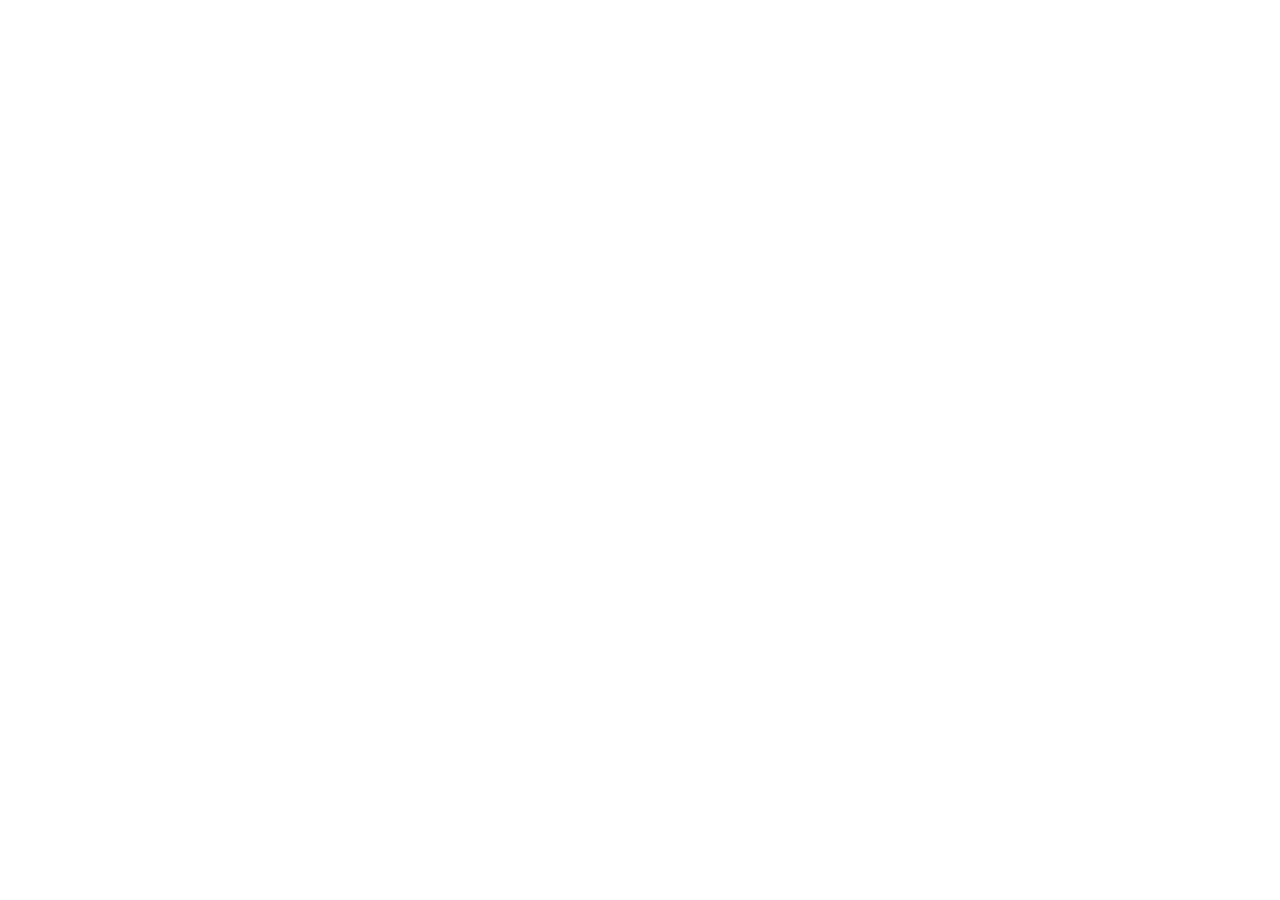
==== commit a1736a18: "Redirect founder profile URL to existing About page" ====
--- a/zenext-ai-desktop-only-fix/zenext-ai/aashish-kushwah.html
+++ b/zenext-ai-desktop-only-fix/zenext-ai/aashish-kushwah.html
@@ -1,120 +1,2 @@
-<!DOCTYPE html>
-<html lang="en" data-page-theme="dark">
-<head>
-<meta charset="utf-8">
-<meta name="viewport" content="width=device-width, initial-scale=1">
-<title>Aashish Kushwah — Founder of Zenext.ai | Khargone, India</title>
-<meta name="description" content="Meet Aashish Kushwah, founder of Zenext.ai and B.Tech CSE student in Khargone, India. Explore his focus on AI automation, chatbots, backend development, websites and digital solutions.">
-<meta name="robots" content="index,follow,max-image-preview:large">
-<meta name="author" content="Aashish Kushwah">
-<meta property="og:locale" content="en_IN">
-<link rel="canonical" href="https://zenext.ai/aashish-kushwah.html">
-<meta property="og:type" content="profile">
-<meta property="og:title" content="Aashish Kushwah — Founder of Zenext.ai">
-<meta property="og:description" content="Official profile of Aashish Kushwah, founder of Zenext.ai and B.Tech Computer Science and Engineering student in Khargone, Madhya Pradesh, India.">
-<meta property="og:url" content="https://zenext.ai/aashish-kushwah.html">
-<meta property="og:site_name" content="Zenext.ai">
-<meta name="twitter:card" content="summary">
-<meta name="twitter:title" content="Aashish Kushwah — Founder of Zenext.ai">
-<meta name="twitter:description" content="Official profile: Aashish Kushwah, founder of Zenext.ai in Khargone, Madhya Pradesh, India.">
-<link rel="icon" href="assets/logo-icon.png">
-<link rel="stylesheet" href="css/styles.css">
-<script type="application/ld+json">
-{
-  "@context":"https://schema.org",
-  "@graph":[
-    {
-      "@type":"ProfilePage",
-      "@id":"https://zenext.ai/aashish-kushwah.html#profile",
-      "url":"https://zenext.ai/aashish-kushwah.html",
-      "name":"Aashish Kushwah — Official Professional Profile",
-      "description":"Official first-party profile identifying Aashish Kushwah as founder of Zenext.ai and a B.Tech Computer Science and Engineering student based in Khargone, Madhya Pradesh, India.",
-      "mainEntity":{"@id":"https://zenext.ai/#aashish-kushwah"},
-      "isPartOf":{"@id":"https://zenext.ai/#website"}
-    },
-    {
-      "@type":"Person",
-      "@id":"https://zenext.ai/#aashish-kushwah",
-      "name":"Aashish Kushwah",
-      "url":"https://zenext.ai/aashish-kushwah.html",
-      "mainEntityOfPage":"https://zenext.ai/aashish-kushwah.html",
-      "jobTitle":"Founder of Zenext.ai | AI Automation & Digital Solutions",
-      "description":"Aashish Kushwah is the founder of Zenext.ai and a B.Tech Computer Science and Engineering student at Jawaharlal Institute of Technology, Borawan. Based in Khargone, Madhya Pradesh, India, he focuses on business-oriented AI automation and practical digital solutions.",
-      "founderOf":{"@id":"https://zenext.ai/#organization"},
-      "worksFor":{"@id":"https://zenext.ai/#organization"},
-      "address":{"@type":"PostalAddress","addressLocality":"Khargone","addressRegion":"Madhya Pradesh","addressCountry":"IN"},
-      "knowsAbout":["Business process analysis","AI automation","Custom AI agents for businesses","AI voice and calling agents","WhatsApp chatbot automation and workflows","WhatsApp business messaging and advertising","Meta Ads","Google Ads","Website development","Content creation","Video editing","Search Engine Optimization (SEO)","Answer Engine Optimization (AEO)","Generative Engine Optimization (GEO)","Software development","Backend development","API integrations","Python","Computer Science and Engineering"],
-      "sameAs":["https://www.linkedin.com/in/aashish-kushwah-0821ba380/","https://github.com/aashishkushwah05","https://www.instagram.com/aashishstudio_/"]
-    },
-    {
-      "@type":"Organization",
-      "@id":"https://zenext.ai/#organization",
-      "name":"Zenext.ai",
-      "url":"https://zenext.ai/",
-      "founder":{"@id":"https://zenext.ai/#aashish-kushwah"},
-      "sameAs":["https://www.instagram.com/zennext.ai/","https://github.com/aashishkushwah05"]
-    }
-  ]
-}
-</script>
-</head>
-<body>
-<header class="nav"><div class="container nav__inner">
-<a class="nav__brand" href="index.html"><img src="assets/logo-icon.png" alt="Zenext.ai"><span class="nav__brand-text">Zenext<span>.ai</span></span></a>
-<nav><ul class="nav__links"><li><a href="index.html">Home</a></li><li><a href="services.html">Services</a></li><li><a href="projects.html">Work</a></li><li><a href="about.html">About</a></li><li><a href="blog.html">Blog</a></li><li><a href="contact.html">Contact</a></li></ul></nav>
-</div></header>
-<main class="container" style="max-width:900px;margin:5rem auto 7rem;padding:0 1.25rem">
-<p class="about-kicker"><span class="dot"></span> Official professional profile</p>
-<h1>Aashish Kushwah — Founder of Zenext.ai</h1>
-<p><strong>B.Tech Computer Science &amp; Engineering Student · AI Automation · Backend Development · Digital Solutions</strong></p>
-<p><strong>Khargone, Madhya Pradesh, India</strong></p>
-<p>Aashish Kushwah is the founder of Zenext.ai, a technology and AI automation studio focused on practical digital solutions for businesses. This page is the official Zenext.ai profile for Aashish Kushwah and is intended to distinguish this professional identity from other people who may share a similar name.</p>
-<h2>Professional summary</h2>
-<p>Aashish is currently pursuing B.Tech in Computer Science and Engineering at Jawaharlal Institute of Technology, Borawan. His technical interests include Python, backend development, software systems, API integrations and practical applications of AI. This profile distinguishes his current learning and focus areas from any specific client deployment or employment claim.</p>
-<h2>Technical skills and areas of interest</h2>
-<p>His current technical interests include Python, backend development, software development, API integrations, AI-assisted workflows, and chatbot systems. These describe his learning and work focus, not a claim of certified proficiency in every technology.</p>
-<ul>
-<li><strong>Programming:</strong> Python and computer science fundamentals</li>
-<li><strong>Backend &amp; integration:</strong> backend application concepts, APIs and software integrations</li>
-<li><strong>AI &amp; automation:</strong> workflow automation, AI-assisted systems and chatbot workflows</li>
-<li><strong>Digital solutions:</strong> business websites, search visibility and digital content</li>
-</ul>
-<h2>Professional focus</h2>
-<p>His approach begins with understanding a business problem—such as repetitive work, missed enquiries, slow follow-ups, or disconnected tools—and then identifying a suitable workflow, software integration, or AI-assisted solution. The aim is to solve the actual operational problem rather than introduce technology without a clear purpose.</p>
-<ul>
-<li>Business-focused AI automation and workflow design</li>
-<li>Custom AI agents and AI voice/calling agents</li>
-<li>WhatsApp chatbots, customer messaging and workflow automation</li>
-<li>WhatsApp advertising, Meta Ads and Google Ads</li>
-<li>Website development and API integrations</li>
-<li>Content creation and video editing</li>
-<li>SEO, AEO (Answer Engine Optimization) and GEO (Generative Engine Optimization)</li>
-</ul>
-<h2>Education and technical interests</h2>
-<p><strong>Education:</strong> B.Tech, Computer Science and Engineering (student)</p>
-<p><strong>Institution:</strong> Jawaharlal Institute of Technology, Borawan</p>
-<p><strong>Technical interests:</strong> Python, backend development, software development, API integrations, AI automation and chatbot workflows.</p>
-<h2>Frequently asked questions</h2>
-<h3>Who is Aashish Kushwah?</h3>
-<p>Aashish Kushwah is the founder of Zenext.ai and a B.Tech Computer Science and Engineering student based in Khargone, Madhya Pradesh, India.</p>
-<h3>What does Aashish Kushwah do?</h3>
-<p>His focus areas include business-oriented AI automation, chatbot and voice-agent workflows, backend and website development, API integrations, and digital solutions through Zenext.ai.</p>
-<h3>What is Zenext.ai?</h3>
-<p>Zenext.ai is a technology and AI automation studio founded by Aashish Kushwah. Its listed service areas include AI automation, chatbots, voice agents, WhatsApp workflows, website development, digital advertising, content and search visibility.</p>
-<h3>Where is Aashish Kushwah based?</h3>
-<p>His official profile lists Khargone, Madhya Pradesh, India.</p>
-<h2>Projects and practical work</h2>
-<p>Project descriptions should explain the real problem, Aashish’s individual contribution, technologies used, and the current project status. Zenext.ai’s public project portfolio is the reference for specific project claims.</p>
-<p><a href="projects.html">Explore the Zenext.ai project portfolio</a> · <a href="https://github.com/aashishkushwah05">Review public GitHub repositories</a></p>
-<h2>Identity at a glance</h2>
-<p><strong>Name:</strong> Aashish Kushwah</p>
-<p><strong>Role:</strong> Founder of Zenext.ai</p>
-<p><strong>Location:</strong> Khargone, Madhya Pradesh, India</p>
-<p><strong>Official organization:</strong> <a href="https://zenext.ai/">Zenext.ai</a></p>
-<p><strong>Professional profiles:</strong> <a href="https://www.linkedin.com/in/aashish-kushwah-0821ba380/">LinkedIn</a> · <a href="https://github.com/aashishkushwah05">GitHub</a> · <a href="https://www.instagram.com/aashishstudio_/">Instagram</a></p>
-<p>Service categories listed here describe areas of focus and offerings; they should not be interpreted as claims that every service has been deployed for a specific client or that particular results are guaranteed.</p>
-<p><a href="about.html">Read the full About page</a> · <a href="services.html">Explore Zenext.ai services</a> · <a href="contact.html">Contact Zenext.ai</a></p>
-</main>
-<footer class="container" style="padding:2rem 1.25rem"><p>© Zenext.ai · <a href="index.html">Home</a> · <a href="about.html">About</a></p></footer>
-</body>
-</html>+<!doctype html>
+<html lang="en"><head><meta charset="utf-8"><meta name="robots" content="noindex,follow"><meta http-equiv="refresh" content="0;url=https://zenext.ai/about.html"><link rel="canonical" href="https://zenext.ai/about.html"><title>Redirecting to Zenext.ai About</title><script>window.location.replace("https://zenext.ai/about.html");</script></head><body><p>This profile has moved to the <a href="https://zenext.ai/about.html">About Aashish Kushwah &amp; Zenext.ai</a> page.</p></body></html>
